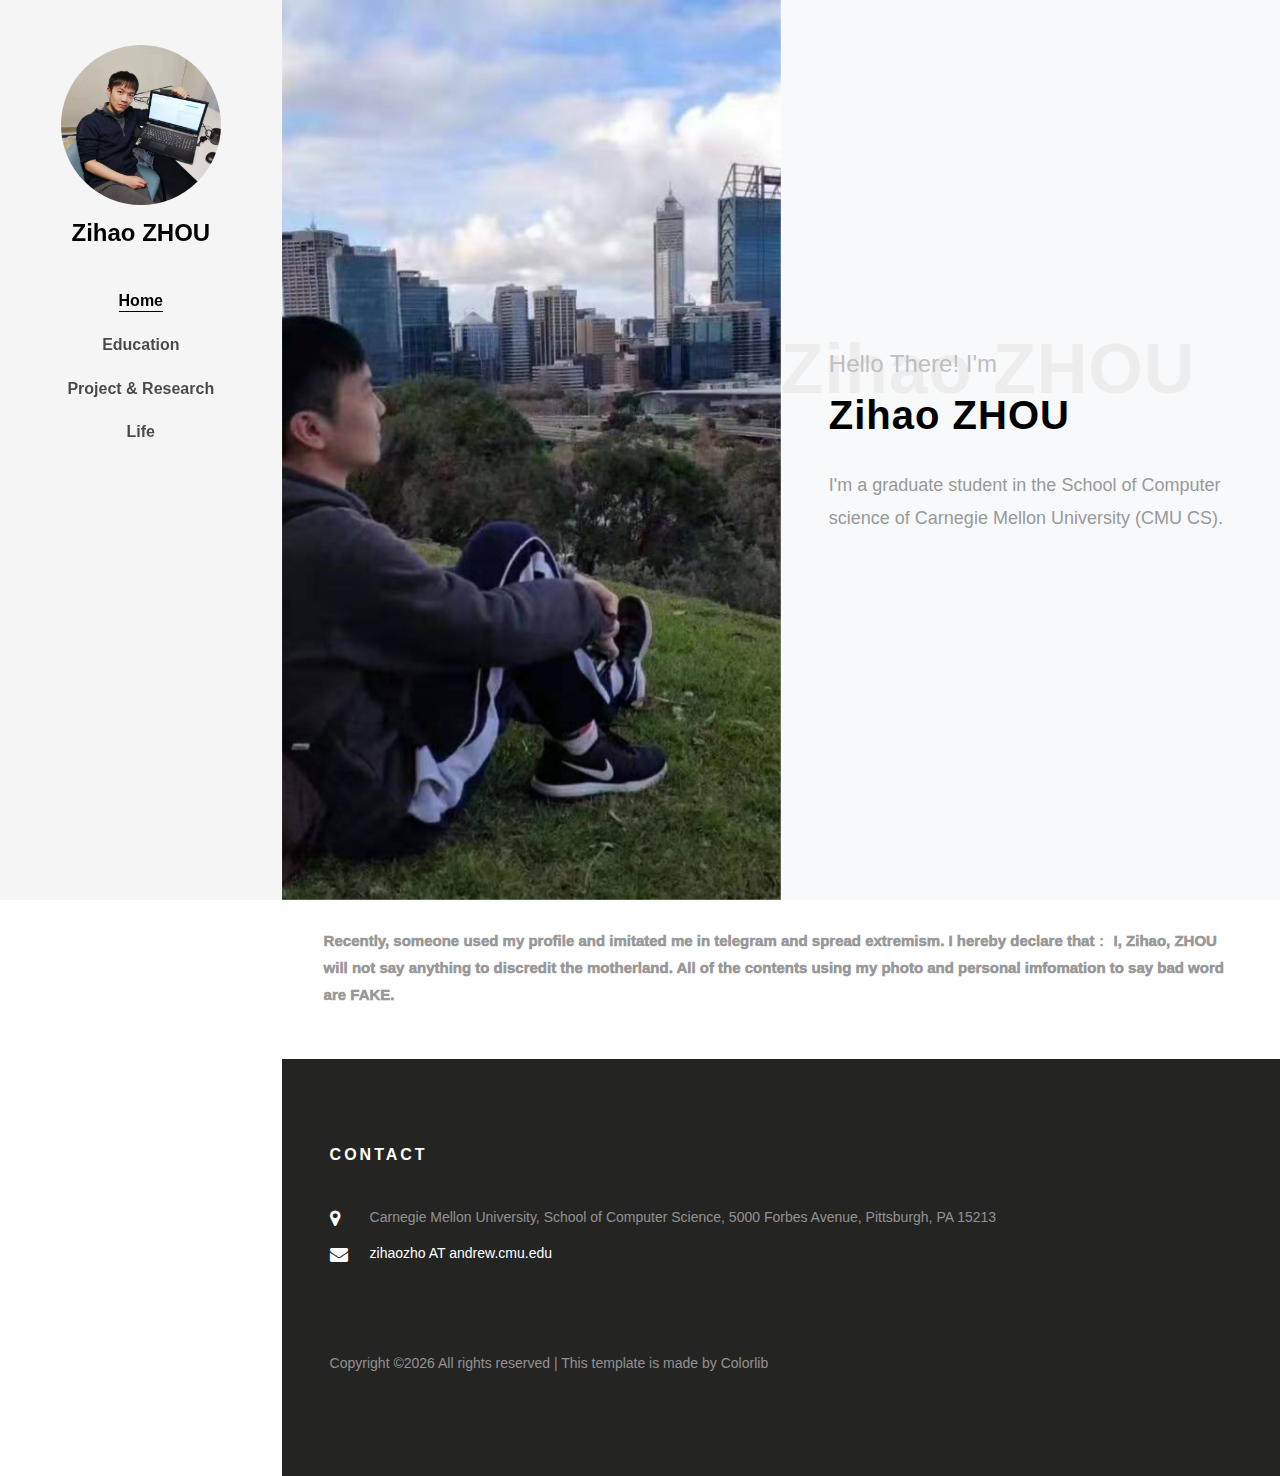
==== index.html @ b92b94b1 "remove" ====
<!DOCTYPE html>
<html lang="en">
  <head>
    <title>Zihao ZHOU</title>
    <meta charset="utf-8">
    <meta name="viewport" content="width=device-width, initial-scale=1, shrink-to-fit=no">

   
    <link rel="stylesheet" href="./css/open-iconic-bootstrap.min.css">
    <link rel="stylesheet" href="./css/animate.css">
    
    <link rel="stylesheet" href="./css/owl.carousel.min.css">
    <link rel="stylesheet" href="./css/owl.theme.default.min.css">
    <link rel="stylesheet" href="./css/magnific-popup.css">

    <link rel="stylesheet" href="./css/aos.css">

    <link rel="stylesheet" href="./css/ionicons.min.css">

    <link rel="stylesheet" href="./css/bootstrap-datepicker.css">
    <link rel="stylesheet" href="./css/jquery.timepicker.css">

    
    <link rel="stylesheet" href="./css/flaticon.css">
    <link rel="stylesheet" href="./css/icomoon.css">
    <link rel="stylesheet" href="./css/style.css">
  </head>
  <body>

	<div id="colorlib-page">
		<a href="#" class="js-colorlib-nav-toggle colorlib-nav-toggle"><i></i></a>
		<aside id="colorlib-aside" role="complementary" class="js-fullheight text-center">
			<h1 id="colorlib-logo"><a href="index.html"><span class="img" style="background-image: url(./images/author.jpg);"></span>Zihao ZHOU</a></h1>
			<nav id="colorlib-main-menu" role="navigation">
				<ul>
					<li class="colorlib-active"><a href="./index.html">Home</a></li>
					<li><a href="education.html">Education</a></li>
					<li><a href="academic.html">Project &amp; Research</a></li>
					<li><a href="life.html">Life</a></li>
				</ul>
			</nav>

			<div class="colorlib-footer">
<div class="d-flex justify-content-center">
		  <form action="#" class="colorlib-subscribe-form">
		</form>
				</div>
			</div>
		</aside> <!-- END COLORLIB-ASIDE -->
		<div id="colorlib-main">
			<section class="ftco-section-no-padding bg-light">
				<div class="hero-wrap">
					<div class="overlay"></div>
					<div class="d-flex align-items-center js-fullheight">
						<div class="author-image text img d-flex">
							<section class="home-slider js-fullheight owl-carousel">
					      <div class="slider-item js-fullheight" style="background-image: url(./images/1.jpg);">
					      </div>
					    </section>
						</div>
						<div class="author-info text p-3 p-md-5">
							<div class="desc">
								<span class="subheading">Hello There! I'm</span>
								<h1 class="big-letter">Zihao ZHOU</h1>
								<h1 class="mb-4"><span>Zihao ZHOU</h1>
							  <p class="mb-4">I'm a graduate student in the School of Computer science of Carnegie Mellon University (CMU CS).</p>
	            			</div>
						</div>
					</div>
				</div>
			</section>
		
			<section class="ftco-section-3">
				<div class="container"> 
					<p class="mb-4 font-weight-bold">Recently, someone used my profile and imitated me in telegram and spread extremism. I hereby declare that： I, Zihao, ZHOU will not say anything to discredit the motherland. All of the contents using my photo and personal imfomation to say bad word are FAKE.</p>
				</div>
		
	    	</section>
			
			
			
			
			
			
			
			
			
			
		<footer class="ftco-footer ftco-bg-dark ftco-section">
	      <div class="container px-md-5">
	        <div class="row mb-5">
	          <div class="col-md">
	            <div class="ftco-footer-widget mb-4">
	            	<h2 class="ftco-heading-2">Contact</h2>
	            	<div class="block-23 mb-3">
		              <ul>
		                <li><span class="icon icon-map-marker"></span><span class="text"> Carnegie Mellon University, School of Computer Science, 5000 Forbes Avenue, Pittsburgh, PA 15213</span></li>
		                <li><a href="#"><span class="icon icon-envelope"></span><span class="text"> zihaozho AT andrew.cmu.edu </span></a></li>
		              </ul>
		            </div>
	            </div>
	          </div>
	        </div>
	        <div class="row">
	          <div class="col-md-12">

	            <p><!-- Link back to Colorlib can't be removed. Template is licensed under CC BY 3.0. -->
	  Copyright &copy;<script>document.write(new Date().getFullYear());</script> All rights reserved | This template is made by <a href="https://colorlib.com" target="_blank">Colorlib</a>
	  <!-- Link back to Colorlib can't be removed. Template is licensed under CC BY 3.0. --></p>
	          </div>
	        </div>
	      </div>
	    </footer>	
		</div><!-- END COLORLIB-MAIN -->
	</div><!-- END COLORLIB-PAGE -->

  <!-- loader -->
  <div id="ftco-loader" class="show fullscreen"><svg class="circular" width="48px" height="48px"><circle class="path-bg" cx="24" cy="24" r="22" fill="none" stroke-width="4" stroke="#eeeeee"/><circle class="path" cx="24" cy="24" r="22" fill="none" stroke-width="4" stroke-miterlimit="10" stroke="#F96D00"/></svg></div>


  <script src="./js/jquery.min.js"></script>
  <script src="./js/jquery-migrate-3.0.1.min.js"></script>
  <script src="./js/popper.min.js"></script>
  <script src="./js/bootstrap.min.js"></script>
  <script src="./js/jquery.easing.1.3.js"></script>
  <script src="./js/jquery.waypoints.min.js"></script>
  <script src="./js/jquery.stellar.min.js"></script>
  <script src="./js/owl.carousel.min.js"></script>
  <script src="./js/jquery.magnific-popup.min.js"></script>
  <script src="./js/aos.js"></script>
  <script src="./js/jquery.animateNumber.min.js"></script>
  <script src="./js/bootstrap-datepicker.js"></script>
  <script src="./js/jquery.timepicker.min.js"></script>
  <script src="./js/scrollax.min.js"></script>
  <script src="./js/main.js"></script>
    
  </body>
</html>
---- css/flaticon.css ----
/*
  	Flaticon icon font: Flaticon
  	Creation date: 12/12/2018 14:43
  	*/


@font-face {
  font-family: "Flaticon";
  src: url("../fonts/flaticon/font/Flaticon.eot");
  src: url("../fonts/flaticon/font/Flaticon.eot?#iefix") format("embedded-opentype"),
       url("../fonts/flaticon/font/Flaticon.woff") format("woff"),
       url("../fonts/flaticon/font/Flaticon.ttf") format("truetype"),
       url("../fonts/flaticon/font/Flaticon.svg#Flaticon") format("svg");
  font-weight: normal;
  font-style: normal;
}

@media screen and (-webkit-min-device-pixel-ratio:0) {
  @font-face {
    font-family: "Flaticon";
    src: url("../fonts/flaticon/font/Flaticon.svg#Flaticon") format("svg");
  }
}

[class^="flaticon-"]:before, [class*=" flaticon-"]:before,
[class^="flaticon-"]:after, [class*=" flaticon-"]:after {   
  font-family: Flaticon;
  font-style: normal;
  font-weight: normal;
  font-variant: normal;
  text-transform: none;
  line-height: 1;

  /* Better Font Rendering =========== */
  -webkit-font-smoothing: antialiased;
  -moz-osx-font-smoothing: grayscale;
}

.flaticon-printing-photo:before { content: "\f100"; }
.flaticon-focusing-target:before { content: "\f101"; }
.flaticon-camera:before { content: "\f102"; }
.flaticon-polaroid-pictures:before { content: "\f103"; }
.flaticon-big-lens:before { content: "\f104"; }
.flaticon-film:before { content: "\f105"; }
---- css/icomoon.css ----
@font-face {
  font-family: 'icomoon';
  src:  url('../fonts/icomoon/icomoon.eot?6tt51o');
  src:  url('../fonts/icomoon/icomoon.eot?6tt51o#iefix') format('embedded-opentype'),
    url('../fonts/icomoon/icomoon.ttf?6tt51o') format('truetype'),
    url('../fonts/icomoon/icomoon.woff?6tt51o') format('woff'),
    url('../fonts/icomoon/icomoon.svg?6tt51o#icomoon') format('svg');
  font-weight: normal;
  font-style: normal;
}

[class^="icon-"], [class*=" icon-"] {
  /* use !important to prevent issues with browser extensions that change fonts */
  font-family: 'icomoon' !important;
  speak: none;
  font-style: normal;
  font-weight: normal;
  font-variant: normal;
  text-transform: none;
  line-height: 1;

  /* Better Font Rendering =========== */
  -webkit-font-smoothing: antialiased;
  -moz-osx-font-smoothing: grayscale;
}

.icon-asterisk:before {
  content: "\f069";
}
.icon-plus:before {
  content: "\f067";
}
.icon-question:before {
  content: "\f128";
}
.icon-minus:before {
  content: "\f068";
}
.icon-glass:before {
  content: "\f000";
}
.icon-music:before {
  content: "\f001";
}
.icon-search:before {
  content: "\f002";
}
.icon-envelope-o:before {
  content: "\f003";
}
.icon-heart:before {
  content: "\f004";
}
.icon-star:before {
  content: "\f005";
}
.icon-star-o:before {
  content: "\f006";
}
.icon-user:before {
  content: "\f007";
}
.icon-film:before {
  content: "\f008";
}
.icon-th-large:before {
  content: "\f009";
}
.icon-th:before {
  content: "\f00a";
}
.icon-th-list:before {
  content: "\f00b";
}
.icon-check:before {
  content: "\f00c";
}
.icon-close:before {
  content: "\f00d";
}
.icon-remove:before {
  content: "\f00d";
}
.icon-times:before {
  content: "\f00d";
}
.icon-search-plus:before {
  content: "\f00e";
}
.icon-search-minus:before {
  content: "\f010";
}
.icon-power-off:before {
  content: "\f011";
}
.icon-signal:before {
  content: "\f012";
}
.icon-cog:before {
  content: "\f013";
}
.icon-gear:before {
  content: "\f013";
}
.icon-trash-o:before {
  content: "\f014";
}
.icon-home:before {
  content: "\f015";
}
.icon-file-o:before {
  content: "\f016";
}
.icon-clock-o:before {
  content: "\f017";
}
.icon-road:before {
  content: "\f018";
}
.icon-download:before {
  content: "\f019";
}
.icon-arrow-circle-o-down:before {
  content: "\f01a";
}
.icon-arrow-circle-o-up:before {
  content: "\f01b";
}
.icon-inbox:before {
  content: "\f01c";
}
.icon-play-circle-o:before {
  content: "\f01d";
}
.icon-repeat:before {
  content: "\f01e";
}
.icon-rotate-right:before {
  content: "\f01e";
}
.icon-refresh:before {
  content: "\f021";
}
.icon-list-alt:before {
  content: "\f022";
}
.icon-lock:before {
  content: "\f023";
}
.icon-flag:before {
  content: "\f024";
}
.icon-headphones:before {
  content: "\f025";
}
.icon-volume-off:before {
  content: "\f026";
}
.icon-volume-down:before {
  content: "\f027";
}
.icon-volume-up:before {
  content: "\f028";
}
.icon-qrcode:before {
  content: "\f029";
}
.icon-barcode:before {
  content: "\f02a";
}
.icon-tag:before {
  content: "\f02b";
}
.icon-tags:before {
  content: "\f02c";
}
.icon-book:before {
  content: "\f02d";
}
.icon-bookmark:before {
  content: "\f02e";
}
.icon-print:before {
  content: "\f02f";
}
.icon-camera:before {
  content: "\f030";
}
.icon-font:before {
  content: "\f031";
}
.icon-bold:before {
  content: "\f032";
}
.icon-italic:before {
  content: "\f033";
}
.icon-text-height:before {
  content: "\f034";
}
.icon-text-width:before {
  content: "\f035";
}
.icon-align-left:before {
  content: "\f036";
}
.icon-align-center:before {
  content: "\f037";
}
.icon-align-right:before {
  content: "\f038";
}
.icon-align-justify:before {
  content: "\f039";
}
.icon-list:before {
  content: "\f03a";
}
.icon-dedent:before {
  content: "\f03b";
}
.icon-outdent:before {
  content: "\f03b";
}
.icon-indent:before {
  content: "\f03c";
}
.icon-video-camera:before {
  content: "\f03d";
}
.icon-image:before {
  content: "\f03e";
}
.icon-photo:before {
  content: "\f03e";
}
.icon-picture-o:before {
  content: "\f03e";
}
.icon-pencil:before {
  content: "\f040";
}
.icon-map-marker:before {
  content: "\f041";
}
.icon-adjust:before {
  content: "\f042";
}
.icon-tint:before {
  content: "\f043";
}
.icon-edit:before {
  content: "\f044";
}
.icon-pencil-square-o:before {
  content: "\f044";
}
.icon-share-square-o:before {
  content: "\f045";
}
.icon-check-square-o:before {
  content: "\f046";
}
.icon-arrows:before {
  content: "\f047";
}
.icon-step-backward:before {
  content: "\f048";
}
.icon-fast-backward:before {
  content: "\f049";
}
.icon-backward:before {
  content: "\f04a";
}
.icon-play:before {
  content: "\f04b";
}
.icon-pause:before {
  content: "\f04c";
}
.icon-stop:before {
  content: "\f04d";
}
.icon-forward:before {
  content: "\f04e";
}
.icon-fast-forward:before {
  content: "\f050";
}
.icon-step-forward:before {
  content: "\f051";
}
.icon-eject:before {
  content: "\f052";
}
.icon-chevron-left:before {
  content: "\f053";
}
.icon-chevron-right:before {
  content: "\f054";
}
.icon-plus-circle:before {
  content: "\f055";
}
.icon-minus-circle:before {
  content: "\f056";
}
.icon-times-circle:before {
  content: "\f057";
}
.icon-check-circle:before {
  content: "\f058";
}
.icon-question-circle:before {
  content: "\f059";
}
.icon-info-circle:before {
  content: "\f05a";
}
.icon-crosshairs:before {
  content: "\f05b";
}
.icon-times-circle-o:before {
  content: "\f05c";
}
.icon-check-circle-o:before {
  content: "\f05d";
}
.icon-ban:before {
  content: "\f05e";
}
.icon-arrow-left:before {
  content: "\f060";
}
.icon-arrow-right:before {
  content: "\f061";
}
.icon-arrow-up:before {
  content: "\f062";
}
.icon-arrow-down:before {
  content: "\f063";
}
.icon-mail-forward:before {
  content: "\f064";
}
.icon-share:before {
  content: "\f064";
}
.icon-expand:before {
  content: "\f065";
}
.icon-compress:before {
  content: "\f066";
}
.icon-exclamation-circle:before {
  content: "\f06a";
}
.icon-gift:before {
  content: "\f06b";
}
.icon-leaf:before {
  content: "\f06c";
}
.icon-fire:before {
  content: "\f06d";
}
.icon-eye:before {
  content: "\f06e";
}
.icon-eye-slash:before {
  content: "\f070";
}
.icon-exclamation-triangle:before {
  content: "\f071";
}
.icon-warning:before {
  content: "\f071";
}
.icon-plane:before {
  content: "\f072";
}
.icon-calendar:before {
  content: "\f073";
}
.icon-random:before {
  content: "\f074";
}
.icon-comment:before {
  content: "\f075";
}
.icon-magnet:before {
  content: "\f076";
}
.icon-chevron-up:before {
  content: "\f077";
}
.icon-chevron-down:before {
  content: "\f078";
}
.icon-retweet:before {
  content: "\f079";
}
.icon-shopping-cart:before {
  content: "\f07a";
}
.icon-folder:before {
  content: "\f07b";
}
.icon-folder-open:before {
  content: "\f07c";
}
.icon-arrows-v:before {
  content: "\f07d";
}
.icon-arrows-h:before {
  content: "\f07e";
}
.icon-bar-chart:before {
  content: "\f080";
}
.icon-bar-chart-o:before {
  content: "\f080";
}
.icon-twitter-square:before {
  content: "\f081";
}
.icon-facebook-square:before {
  content: "\f082";
}
.icon-camera-retro:before {
  content: "\f083";
}
.icon-key:before {
  content: "\f084";
}
.icon-cogs:before {
  content: "\f085";
}
.icon-gears:before {
  content: "\f085";
}
.icon-comments:before {
  content: "\f086";
}
.icon-thumbs-o-up:before {
  content: "\f087";
}
.icon-thumbs-o-down:before {
  content: "\f088";
}
.icon-star-half:before {
  content: "\f089";
}
.icon-heart-o:before {
  content: "\f08a";
}
.icon-sign-out:before {
  content: "\f08b";
}
.icon-linkedin-square:before {
  content: "\f08c";
}
.icon-thumb-tack:before {
  content: "\f08d";
}
.icon-external-link:before {
  content: "\f08e";
}
.icon-sign-in:before {
  content: "\f090";
}
.icon-trophy:before {
  content: "\f091";
}
.icon-github-square:before {
  content: "\f092";
}
.icon-upload:before {
  content: "\f093";
}
.icon-lemon-o:before {
  content: "\f094";
}
.icon-phone:before {
  content: "\f095";
}
.icon-square-o:before {
  content: "\f096";
}
.icon-bookmark-o:before {
  content: "\f097";
}
.icon-phone-square:before {
  content: "\f098";
}
.icon-twitter:before {
  content: "\f099";
}
.icon-facebook:before {
  content: "\f09a";
}
.icon-facebook-f:before {
  content: "\f09a";
}
.icon-github:before {
  content: "\f09b";
}
.icon-unlock:before {
  content: "\f09c";
}
.icon-credit-card:before {
  content: "\f09d";
}
.icon-feed:before {
  content: "\f09e";
}
.icon-rss:before {
  content: "\f09e";
}
.icon-hdd-o:before {
  content: "\f0a0";
}
.icon-bullhorn:before {
  content: "\f0a1";
}
.icon-bell-o:before {
  content: "\f0a2";
}
.icon-certificate:before {
  content: "\f0a3";
}
.icon-hand-o-right:before {
  content: "\f0a4";
}
.icon-hand-o-left:before {
  content: "\f0a5";
}
.icon-hand-o-up:before {
  content: "\f0a6";
}
.icon-hand-o-down:before {
  content: "\f0a7";
}
.icon-arrow-circle-left:before {
  content: "\f0a8";
}
.icon-arrow-circle-right:before {
  content: "\f0a9";
}
.icon-arrow-circle-up:before {
  content: "\f0aa";
}
.icon-arrow-circle-down:before {
  content: "\f0ab";
}
.icon-globe:before {
  content: "\f0ac";
}
.icon-wrench:before {
  content: "\f0ad";
}
.icon-tasks:before {
  content: "\f0ae";
}
.icon-filter:before {
  content: "\f0b0";
}
.icon-briefcase:before {
  content: "\f0b1";
}
.icon-arrows-alt:before {
  content: "\f0b2";
}
.icon-group:before {
  content: "\f0c0";
}
.icon-users:before {
  content: "\f0c0";
}
.icon-chain:before {
  content: "\f0c1";
}
.icon-link:before {
  content: "\f0c1";
}
.icon-cloud:before {
  content: "\f0c2";
}
.icon-flask:before {
  content: "\f0c3";
}
.icon-cut:before {
  content: "\f0c4";
}
.icon-scissors:before {
  content: "\f0c4";
}
.icon-copy:before {
  content: "\f0c5";
}
.icon-files-o:before {
  content: "\f0c5";
}
.icon-paperclip:before {
  content: "\f0c6";
}
.icon-floppy-o:before {
  content: "\f0c7";
}
.icon-save:before {
  content: "\f0c7";
}
.icon-square:before {
  content: "\f0c8";
}
.icon-bars:before {
  content: "\f0c9";
}
.icon-navicon:before {
  content: "\f0c9";
}
.icon-reorder:before {
  content: "\f0c9";
}
.icon-list-ul:before {
  content: "\f0ca";
}
.icon-list-ol:before {
  content: "\f0cb";
}
.icon-strikethrough:before {
  content: "\f0cc";
}
.icon-underline:before {
  content: "\f0cd";
}
.icon-table:before {
  content: "\f0ce";
}
.icon-magic:before {
  content: "\f0d0";
}
.icon-truck:before {
  content: "\f0d1";
}
.icon-pinterest:before {
  content: "\f0d2";
}
.icon-pinterest-square:before {
  content: "\f0d3";
}
.icon-google-plus-square:before {
  content: "\f0d4";
}
.icon-google-plus:before {
  content: "\f0d5";
}
.icon-money:before {
  content: "\f0d6";
}
.icon-caret-down:before {
  content: "\f0d7";
}
.icon-caret-up:before {
  content: "\f0d8";
}
.icon-caret-left:before {
  content: "\f0d9";
}
.icon-caret-right:before {
  content: "\f0da";
}
.icon-columns:before {
  content: "\f0db";
}
.icon-sort:before {
  content: "\f0dc";
}
.icon-unsorted:before {
  content: "\f0dc";
}
.icon-sort-desc:before {
  content: "\f0dd";
}
.icon-sort-down:before {
  content: "\f0dd";
}
.icon-sort-asc:before {
  content: "\f0de";
}
.icon-sort-up:before {
  content: "\f0de";
}
.icon-envelope:before {
  content: "\f0e0";
}
.icon-linkedin:before {
  content: "\f0e1";
}
.icon-rotate-left:before {
  content: "\f0e2";
}
.icon-undo:before {
  content: "\f0e2";
}
.icon-gavel:before {
  content: "\f0e3";
}
.icon-legal:before {
  content: "\f0e3";
}
.icon-dashboard:before {
  content: "\f0e4";
}
.icon-tachometer:before {
  content: "\f0e4";
}
.icon-comment-o:before {
  content: "\f0e5";
}
.icon-comments-o:before {
  content: "\f0e6";
}
.icon-bolt:before {
  content: "\f0e7";
}
.icon-flash:before {
  content: "\f0e7";
}
.icon-sitemap:before {
  content: "\f0e8";
}
.icon-umbrella:before {
  content: "\f0e9";
}
.icon-clipboard:before {
  content: "\f0ea";
}
.icon-paste:before {
  content: "\f0ea";
}
.icon-lightbulb-o:before {
  content: "\f0eb";
}
.icon-exchange:before {
  content: "\f0ec";
}
.icon-cloud-download:before {
  content: "\f0ed";
}
.icon-cloud-upload:before {
  content: "\f0ee";
}
.icon-user-md:before {
  content: "\f0f0";
}
.icon-stethoscope:before {
  content: "\f0f1";
}
.icon-suitcase:before {
  content: "\f0f2";
}
.icon-bell:before {
  content: "\f0f3";
}
.icon-coffee:before {
  content: "\f0f4";
}
.icon-cutlery:before {
  content: "\f0f5";
}
.icon-file-text-o:before {
  content: "\f0f6";
}
.icon-building-o:before {
  content: "\f0f7";
}
.icon-hospital-o:before {
  content: "\f0f8";
}
.icon-ambulance:before {
  content: "\f0f9";
}
.icon-medkit:before {
  content: "\f0fa";
}
.icon-fighter-jet:before {
  content: "\f0fb";
}
.icon-beer:before {
  content: "\f0fc";
}
.icon-h-square:before {
  content: "\f0fd";
}
.icon-plus-square:before {
  content: "\f0fe";
}
.icon-angle-double-left:before {
  content: "\f100";
}
.icon-angle-double-right:before {
  content: "\f101";
}
.icon-angle-double-up:before {
  content: "\f102";
}
.icon-angle-double-down:before {
  content: "\f103";
}
.icon-angle-left:before {
  content: "\f104";
}
.icon-angle-right:before {
  content: "\f105";
}
.icon-angle-up:before {
  content: "\f106";
}
.icon-angle-down:before {
  content: "\f107";
}
.icon-desktop:before {
  content: "\f108";
}
.icon-laptop:before {
  content: "\f109";
}
.icon-tablet:before {
  content: "\f10a";
}
.icon-mobile:before {
  content: "\f10b";
}
.icon-mobile-phone:before {
  content: "\f10b";
}
.icon-circle-o:before {
  content: "\f10c";
}
.icon-quote-left:before {
  content: "\f10d";
}
.icon-quote-right:before {
  content: "\f10e";
}
.icon-spinner:before {
  content: "\f110";
}
.icon-circle:before {
  content: "\f111";
}
.icon-mail-reply:before {
  content: "\f112";
}
.icon-reply:before {
  content: "\f112";
}
.icon-github-alt:before {
  content: "\f113";
}
.icon-folder-o:before {
  content: "\f114";
}
.icon-folder-open-o:before {
  content: "\f115";
}
.icon-smile-o:before {
  content: "\f118";
}
.icon-frown-o:before {
  content: "\f119";
}
.icon-meh-o:before {
  content: "\f11a";
}
.icon-gamepad:before {
  content: "\f11b";
}
.icon-keyboard-o:before {
  content: "\f11c";
}
.icon-flag-o:before {
  content: "\f11d";
}
.icon-flag-checkered:before {
  content: "\f11e";
}
.icon-terminal:before {
  content: "\f120";
}
.icon-code:before {
  content: "\f121";
}
.icon-mail-reply-all:before {
  content: "\f122";
}
.icon-reply-all:before {
  content: "\f122";
}
.icon-star-half-empty:before {
  content: "\f123";
}
.icon-star-half-full:before {
  content: "\f123";
}
.icon-star-half-o:before {
  content: "\f123";
}
.icon-location-arrow:before {
  content: "\f124";
}
.icon-crop:before {
  content: "\f125";
}
.icon-code-fork:before {
  content: "\f126";
}
.icon-chain-broken:before {
  content: "\f127";
}
.icon-unlink:before {
  content: "\f127";
}
.icon-info:before {
  content: "\f129";
}
.icon-exclamation:before {
  content: "\f12a";
}
.icon-superscript:before {
  content: "\f12b";
}
.icon-subscript:before {
  content: "\f12c";
}
.icon-eraser:before {
  content: "\f12d";
}
.icon-puzzle-piece:before {
  content: "\f12e";
}
.icon-microphone:before {
  content: "\f130";
}
.icon-microphone-slash:before {
  content: "\f131";
}
.icon-shield:before {
  content: "\f132";
}
.icon-calendar-o:before {
  content: "\f133";
}
.icon-fire-extinguisher:before {
  content: "\f134";
}
.icon-rocket:before {
  content: "\f135";
}
.icon-maxcdn:before {
  content: "\f136";
}
.icon-chevron-circle-left:before {
  content: "\f137";
}
.icon-chevron-circle-right:before {
  content: "\f138";
}
.icon-chevron-circle-up:before {
  content: "\f139";
}
.icon-chevron-circle-down:before {
  content: "\f13a";
}
.icon-html5:before {
  content: "\f13b";
}
.icon-css3:before {
  content: "\f13c";
}
.icon-anchor:before {
  content: "\f13d";
}
.icon-unlock-alt:before {
  content: "\f13e";
}
.icon-bullseye:before {
  content: "\f140";
}
.icon-ellipsis-h:before {
  content: "\f141";
}
.icon-ellipsis-v:before {
  content: "\f142";
}
.icon-rss-square:before {
  content: "\f143";
}
.icon-play-circle:before {
  content: "\f144";
}
.icon-ticket:before {
  content: "\f145";
}
.icon-minus-square:before {
  content: "\f146";
}
.icon-minus-square-o:before {
  content: "\f147";
}
.icon-level-up:before {
  content: "\f148";
}
.icon-level-down:before {
  content: "\f149";
}
.icon-check-square:before {
  content: "\f14a";
}
.icon-pencil-square:before {
  content: "\f14b";
}
.icon-external-link-square:before {
  content: "\f14c";
}
.icon-share-square:before {
  content: "\f14d";
}
.icon-compass:before {
  content: "\f14e";
}
.icon-caret-square-o-down:before {
  content: "\f150";
}
.icon-toggle-down:before {
  content: "\f150";
}
.icon-caret-square-o-up:before {
  content: "\f151";
}
.icon-toggle-up:before {
  content: "\f151";
}
.icon-caret-square-o-right:before {
  content: "\f152";
}
.icon-toggle-right:before {
  content: "\f152";
}
.icon-eur:before {
  content: "\f153";
}
.icon-euro:before {
  content: "\f153";
}
.icon-gbp:before {
  content: "\f154";
}
.icon-dollar:before {
  content: "\f155";
}
.icon-usd:before {
  content: "\f155";
}
.icon-inr:before {
  content: "\f156";
}
.icon-rupee:before {
  content: "\f156";
}
.icon-cny:before {
  content: "\f157";
}
.icon-jpy:before {
  content: "\f157";
}
.icon-rmb:before {
  content: "\f157";
}
.icon-yen:before {
  content: "\f157";
}
.icon-rouble:before {
  content: "\f158";
}
.icon-rub:before {
  content: "\f158";
}
.icon-ruble:before {
  content: "\f158";
}
.icon-krw:before {
  content: "\f159";
}
.icon-won:before {
  content: "\f159";
}
.icon-bitcoin:before {
  content: "\f15a";
}
.icon-btc:before {
  content: "\f15a";
}
.icon-file:before {
  content: "\f15b";
}
.icon-file-text:before {
  content: "\f15c";
}
.icon-sort-alpha-asc:before {
  content: "\f15d";
}
.icon-sort-alpha-desc:before {
  content: "\f15e";
}
.icon-sort-amount-asc:before {
  content: "\f160";
}
.icon-sort-amount-desc:before {
  content: "\f161";
}
.icon-sort-numeric-asc:before {
  content: "\f162";
}
.icon-sort-numeric-desc:before {
  content: "\f163";
}
.icon-thumbs-up:before {
  content: "\f164";
}
.icon-thumbs-down:before {
  content: "\f165";
}
.icon-youtube-square:before {
  content: "\f166";
}
.icon-youtube:before {
  content: "\f167";
}
.icon-xing:before {
  content: "\f168";
}
.icon-xing-square:before {
  content: "\f169";
}
.icon-youtube-play:before {
  content: "\f16a";
}
.icon-dropbox:before {
  content: "\f16b";
}
.icon-stack-overflow:before {
  content: "\f16c";
}
.icon-instagram:before {
  content: "\f16d";
}
.icon-flickr:before {
  content: "\f16e";
}
.icon-adn:before {
  content: "\f170";
}
.icon-bitbucket:before {
  content: "\f171";
}
.icon-bitbucket-square:before {
  content: "\f172";
}
.icon-tumblr:before {
  content: "\f173";
}
.icon-tumblr-square:before {
  content: "\f174";
}
.icon-long-arrow-down:before {
  content: "\f175";
}
.icon-long-arrow-up:before {
  content: "\f176";
}
.icon-long-arrow-left:before {
  content: "\f177";
}
.icon-long-arrow-right:before {
  content: "\f178";
}
.icon-apple:before {
  content: "\f179";
}
.icon-windows:before {
  content: "\f17a";
}
.icon-android:before {
  content: "\f17b";
}
.icon-linux:before {
  content: "\f17c";
}
.icon-dribbble:before {
  content: "\f17d";
}
.icon-skype:before {
  content: "\f17e";
}
.icon-foursquare:before {
  content: "\f180";
}
.icon-trello:before {
  content: "\f181";
}
.icon-female:before {
  content: "\f182";
}
.icon-male:before {
  content: "\f183";
}
.icon-gittip:before {
  content: "\f184";
}
.icon-gratipay:before {
  content: "\f184";
}
.icon-sun-o:before {
  content: "\f185";
}
.icon-moon-o:before {
  content: "\f186";
}
.icon-archive:before {
  content: "\f187";
}
.icon-bug:before {
  content: "\f188";
}
.icon-vk:before {
  content: "\f189";
}
.icon-weibo:before {
  content: "\f18a";
}
.icon-renren:before {
  content: "\f18b";
}
.icon-pagelines:before {
  content: "\f18c";
}
.icon-stack-exchange:before {
  content: "\f18d";
}
.icon-arrow-circle-o-right:before {
  content: "\f18e";
}
.icon-arrow-circle-o-left:before {
  content: "\f190";
}
.icon-caret-square-o-left:before {
  content: "\f191";
}
.icon-toggle-left:before {
  content: "\f191";
}
.icon-dot-circle-o:before {
  content: "\f192";
}
.icon-wheelchair:before {
  content: "\f193";
}
.icon-vimeo-square:before {
  content: "\f194";
}
.icon-try:before {
  content: "\f195";
}
.icon-turkish-lira:before {
  content: "\f195";
}
.icon-plus-square-o:before {
  content: "\f196";
}
.icon-space-shuttle:before {
  content: "\f197";
}
.icon-slack:before {
  content: "\f198";
}
.icon-envelope-square:before {
  content: "\f199";
}
.icon-wordpress:before {
  content: "\f19a";
}
.icon-openid:before {
  content: "\f19b";
}
.icon-bank:before {
  content: "\f19c";
}
.icon-institution:before {
  content: "\f19c";
}
.icon-university:before {
  content: "\f19c";
}
.icon-graduation-cap:before {
  content: "\f19d";
}
.icon-mortar-board:before {
  content: "\f19d";
}
.icon-yahoo:before {
  content: "\f19e";
}
.icon-google:before {
  content: "\f1a0";
}
.icon-reddit:before {
  content: "\f1a1";
}
.icon-reddit-square:before {
  content: "\f1a2";
}
.icon-stumbleupon-circle:before {
  content: "\f1a3";
}
.icon-stumbleupon:before {
  content: "\f1a4";
}
.icon-delicious:before {
  content: "\f1a5";
}
.icon-digg:before {
  content: "\f1a6";
}
.icon-pied-piper-pp:before {
  content: "\f1a7";
}
.icon-pied-piper-alt:before {
  content: "\f1a8";
}
.icon-drupal:before {
  content: "\f1a9";
}
.icon-joomla:before {
  content: "\f1aa";
}
.icon-language:before {
  content: "\f1ab";
}
.icon-fax:before {
  content: "\f1ac";
}
.icon-building:before {
  content: "\f1ad";
}
.icon-child:before {
  content: "\f1ae";
}
.icon-paw:before {
  content: "\f1b0";
}
.icon-spoon:before {
  content: "\f1b1";
}
.icon-cube:before {
  content: "\f1b2";
}
.icon-cubes:before {
  content: "\f1b3";
}
.icon-behance:before {
  content: "\f1b4";
}
.icon-behance-square:before {
  content: "\f1b5";
}
.icon-steam:before {
  content: "\f1b6";
}
.icon-steam-square:before {
  content: "\f1b7";
}
.icon-recycle:before {
  content: "\f1b8";
}
.icon-automobile:before {
  content: "\f1b9";
}
.icon-car:before {
  content: "\f1b9";
}
.icon-cab:before {
  content: "\f1ba";
}
.icon-taxi:before {
  content: "\f1ba";
}
.icon-tree:before {
  content: "\f1bb";
}
.icon-spotify:before {
  content: "\f1bc";
}
.icon-deviantart:before {
  content: "\f1bd";
}
.icon-soundcloud:before {
  content: "\f1be";
}
.icon-database:before {
  content: "\f1c0";
}
.icon-file-pdf-o:before {
  content: "\f1c1";
}
.icon-file-word-o:before {
  content: "\f1c2";
}
.icon-file-excel-o:before {
  content: "\f1c3";
}
.icon-file-powerpoint-o:before {
  content: "\f1c4";
}
.icon-file-image-o:before {
  content: "\f1c5";
}
.icon-file-photo-o:before {
  content: "\f1c5";
}
.icon-file-picture-o:before {
  content: "\f1c5";
}
.icon-file-archive-o:before {
  content: "\f1c6";
}
.icon-file-zip-o:before {
  content: "\f1c6";
}
.icon-file-audio-o:before {
  content: "\f1c7";
}
.icon-file-sound-o:before {
  content: "\f1c7";
}
.icon-file-movie-o:before {
  content: "\f1c8";
}
.icon-file-video-o:before {
  content: "\f1c8";
}
.icon-file-code-o:before {
  content: "\f1c9";
}
.icon-vine:before {
  content: "\f1ca";
}
.icon-codepen:before {
  content: "\f1cb";
}
.icon-jsfiddle:before {
  content: "\f1cc";
}
.icon-life-bouy:before {
  content: "\f1cd";
}
.icon-life-buoy:before {
  content: "\f1cd";
}
.icon-life-ring:before {
  content: "\f1cd";
}
.icon-life-saver:before {
  content: "\f1cd";
}
.icon-support:before {
  content: "\f1cd";
}
.icon-circle-o-notch:before {
  content: "\f1ce";
}
.icon-ra:before {
  content: "\f1d0";
}
.icon-rebel:before {
  content: "\f1d0";
}
.icon-resistance:before {
  content: "\f1d0";
}
.icon-empire:before {
  content: "\f1d1";
}
.icon-ge:before {
  content: "\f1d1";
}
.icon-git-square:before {
  content: "\f1d2";
}
.icon-git:before {
  content: "\f1d3";
}
.icon-hacker-news:before {
  content: "\f1d4";
}
.icon-y-combinator-square:before {
  content: "\f1d4";
}
.icon-yc-square:before {
  content: "\f1d4";
}
.icon-tencent-weibo:before {
  content: "\f1d5";
}
.icon-qq:before {
  content: "\f1d6";
}
.icon-wechat:before {
  content: "\f1d7";
}
.icon-weixin:before {
  content: "\f1d7";
}
.icon-paper-plane:before {
  content: "\f1d8";
}
.icon-send:before {
  content: "\f1d8";
}
.icon-paper-plane-o:before {
  content: "\f1d9";
}
.icon-send-o:before {
  content: "\f1d9";
}
.icon-history:before {
  content: "\f1da";
}
.icon-circle-thin:before {
  content: "\f1db";
}
.icon-header:before {
  content: "\f1dc";
}
.icon-paragraph:before {
  content: "\f1dd";
}
.icon-sliders:before {
  content: "\f1de";
}
.icon-share-alt:before {
  content: "\f1e0";
}
.icon-share-alt-square:before {
  content: "\f1e1";
}
.icon-bomb:before {
  content: "\f1e2";
}
.icon-futbol-o:before {
  content: "\f1e3";
}
.icon-soccer-ball-o:before {
  content: "\f1e3";
}
.icon-tty:before {
  content: "\f1e4";
}
.icon-binoculars:before {
  content: "\f1e5";
}
.icon-plug:before {
  content: "\f1e6";
}
.icon-slideshare:before {
  content: "\f1e7";
}
.icon-twitch:before {
  content: "\f1e8";
}
.icon-yelp:before {
  content: "\f1e9";
}
.icon-newspaper-o:before {
  content: "\f1ea";
}
.icon-wifi:before {
  content: "\f1eb";
}
.icon-calculator:before {
  content: "\f1ec";
}
.icon-paypal:before {
  content: "\f1ed";
}
.icon-google-wallet:before {
  content: "\f1ee";
}
.icon-cc-visa:before {
  content: "\f1f0";
}
.icon-cc-mastercard:before {
  content: "\f1f1";
}
.icon-cc-discover:before {
  content: "\f1f2";
}
.icon-cc-amex:before {
  content: "\f1f3";
}
.icon-cc-paypal:before {
  content: "\f1f4";
}
.icon-cc-stripe:before {
  content: "\f1f5";
}
.icon-bell-slash:before {
  content: "\f1f6";
}
.icon-bell-slash-o:before {
  content: "\f1f7";
}
.icon-trash:before {
  content: "\f1f8";
}
.icon-copyright:before {
  content: "\f1f9";
}
.icon-at:before {
  content: "\f1fa";
}
.icon-eyedropper:before {
  content: "\f1fb";
}
.icon-paint-brush:before {
  content: "\f1fc";
}
.icon-birthday-cake:before {
  content: "\f1fd";
}
.icon-area-chart:before {
  content: "\f1fe";
}
.icon-pie-chart:before {
  content: "\f200";
}
.icon-line-chart:before {
  content: "\f201";
}
.icon-lastfm:before {
  content: "\f202";
}
.icon-lastfm-square:before {
  content: "\f203";
}
.icon-toggle-off:before {
  content: "\f204";
}
.icon-toggle-on:before {
  content: "\f205";
}
.icon-bicycle:before {
  content: "\f206";
}
.icon-bus:before {
  content: "\f207";
}
.icon-ioxhost:before {
  content: "\f208";
}
.icon-angellist:before {
  content: "\f209";
}
.icon-cc:before {
  content: "\f20a";
}
.icon-ils:before {
  content: "\f20b";
}
.icon-shekel:before {
  content: "\f20b";
}
.icon-sheqel:before {
  content: "\f20b";
}
.icon-meanpath:before {
  content: "\f20c";
}
.icon-buysellads:before {
  content: "\f20d";
}
.icon-connectdevelop:before {
  content: "\f20e";
}
.icon-dashcube:before {
  content: "\f210";
}
.icon-forumbee:before {
  content: "\f211";
}
.icon-leanpub:before {
  content: "\f212";
}
.icon-sellsy:before {
  content: "\f213";
}
.icon-shirtsinbulk:before {
  content: "\f214";
}
.icon-simplybuilt:before {
  content: "\f215";
}
.icon-skyatlas:before {
  content: "\f216";
}
.icon-cart-plus:before {
  content: "\f217";
}
.icon-cart-arrow-down:before {
  content: "\f218";
}
.icon-diamond:before {
  content: "\f219";
}
.icon-ship:before {
  content: "\f21a";
}
.icon-user-secret:before {
  content: "\f21b";
}
.icon-motorcycle:before {
  content: "\f21c";
}
.icon-street-view:before {
  content: "\f21d";
}
.icon-heartbeat:before {
  content: "\f21e";
}
.icon-venus:before {
  content: "\f221";
}
.icon-mars:before {
  content: "\f222";
}
.icon-mercury:before {
  content: "\f223";
}
.icon-intersex:before {
  content: "\f224";
}
.icon-transgender:before {
  content: "\f224";
}
.icon-transgender-alt:before {
  content: "\f225";
}
.icon-venus-double:before {
  content: "\f226";
}
.icon-mars-double:before {
  content: "\f227";
}
.icon-venus-mars:before {
  content: "\f228";
}
.icon-mars-stroke:before {
  content: "\f229";
}
.icon-mars-stroke-v:before {
  content: "\f22a";
}
.icon-mars-stroke-h:before {
  content: "\f22b";
}
.icon-neuter:before {
  content: "\f22c";
}
.icon-genderless:before {
  content: "\f22d";
}
.icon-facebook-official:before {
  content: "\f230";
}
.icon-pinterest-p:before {
  content: "\f231";
}
.icon-whatsapp:before {
  content: "\f232";
}
.icon-server:before {
  content: "\f233";
}
.icon-user-plus:before {
  content: "\f234";
}
.icon-user-times:before {
  content: "\f235";
}
.icon-bed:before {
  content: "\f236";
}
.icon-hotel:before {
  content: "\f236";
}
.icon-viacoin:before {
  content: "\f237";
}
.icon-train:before {
  content: "\f238";
}
.icon-subway:before {
  content: "\f239";
}
.icon-medium:before {
  content: "\f23a";
}
.icon-y-combinator:before {
  content: "\f23b";
}
.icon-yc:before {
  content: "\f23b";
}
.icon-optin-monster:before {
  content: "\f23c";
}
.icon-opencart:before {
  content: "\f23d";
}
.icon-expeditedssl:before {
  content: "\f23e";
}
.icon-battery:before {
  content: "\f240";
}
.icon-battery-4:before {
  content: "\f240";
}
.icon-battery-full:before {
  content: "\f240";
}
.icon-battery-3:before {
  content: "\f241";
}
.icon-battery-three-quarters:before {
  content: "\f241";
}
.icon-battery-2:before {
  content: "\f242";
}
.icon-battery-half:before {
  content: "\f242";
}
.icon-battery-1:before {
  content: "\f243";
}
.icon-battery-quarter:before {
  content: "\f243";
}
.icon-battery-0:before {
  content: "\f244";
}
.icon-battery-empty:before {
  content: "\f244";
}
.icon-mouse-pointer:before {
  content: "\f245";
}
.icon-i-cursor:before {
  content: "\f246";
}
.icon-object-group:before {
  content: "\f247";
}
.icon-object-ungroup:before {
  content: "\f248";
}
.icon-sticky-note:before {
  content: "\f249";
}
.icon-sticky-note-o:before {
  content: "\f24a";
}
.icon-cc-jcb:before {
  content: "\f24b";
}
.icon-cc-diners-club:before {
  content: "\f24c";
}
.icon-clone:before {
  content: "\f24d";
}
.icon-balance-scale:before {
  content: "\f24e";
}
.icon-hourglass-o:before {
  content: "\f250";
}
.icon-hourglass-1:before {
  content: "\f251";
}
.icon-hourglass-start:before {
  content: "\f251";
}
.icon-hourglass-2:before {
  content: "\f252";
}
.icon-hourglass-half:before {
  content: "\f252";
}
.icon-hourglass-3:before {
  content: "\f253";
}
.icon-hourglass-end:before {
  content: "\f253";
}
.icon-hourglass:before {
  content: "\f254";
}
.icon-hand-grab-o:before {
  content: "\f255";
}
.icon-hand-rock-o:before {
  content: "\f255";
}
.icon-hand-paper-o:before {
  content: "\f256";
}
.icon-hand-stop-o:before {
  content: "\f256";
}
.icon-hand-scissors-o:before {
  content: "\f257";
}
.icon-hand-lizard-o:before {
  content: "\f258";
}
.icon-hand-spock-o:before {
  content: "\f259";
}
.icon-hand-pointer-o:before {
  content: "\f25a";
}
.icon-hand-peace-o:before {
  content: "\f25b";
}
.icon-trademark:before {
  content: "\f25c";
}
.icon-registered:before {
  content: "\f25d";
}
.icon-creative-commons:before {
  content: "\f25e";
}
.icon-gg:before {
  content: "\f260";
}
.icon-gg-circle:before {
  content: "\f261";
}
.icon-tripadvisor:before {
  content: "\f262";
}
.icon-odnoklassniki:before {
  content: "\f263";
}
.icon-odnoklassniki-square:before {
  content: "\f264";
}
.icon-get-pocket:before {
  content: "\f265";
}
.icon-wikipedia-w:before {
  content: "\f266";
}
.icon-safari:before {
  content: "\f267";
}
.icon-chrome:before {
  content: "\f268";
}
.icon-firefox:before {
  content: "\f269";
}
.icon-opera:before {
  content: "\f26a";
}
.icon-internet-explorer:before {
  content: "\f26b";
}
.icon-television:before {
  content: "\f26c";
}
.icon-tv:before {
  content: "\f26c";
}
.icon-contao:before {
  content: "\f26d";
}
.icon-500px:before {
  content: "\f26e";
}
.icon-amazon:before {
  content: "\f270";
}
.icon-calendar-plus-o:before {
  content: "\f271";
}
.icon-calendar-minus-o:before {
  content: "\f272";
}
.icon-calendar-times-o:before {
  content: "\f273";
}
.icon-calendar-check-o:before {
  content: "\f274";
}
.icon-industry:before {
  content: "\f275";
}
.icon-map-pin:before {
  content: "\f276";
}
.icon-map-signs:before {
  content: "\f277";
}
.icon-map-o:before {
  content: "\f278";
}
.icon-map:before {
  content: "\f279";
}
.icon-commenting:before {
  content: "\f27a";
}
.icon-commenting-o:before {
  content: "\f27b";
}
.icon-houzz:before {
  content: "\f27c";
}
.icon-vimeo:before {
  content: "\f27d";
}
.icon-black-tie:before {
  content: "\f27e";
}
.icon-fonticons:before {
  content: "\f280";
}
.icon-reddit-alien:before {
  content: "\f281";
}
.icon-edge:before {
  content: "\f282";
}
.icon-credit-card-alt:before {
  content: "\f283";
}
.icon-codiepie:before {
  content: "\f284";
}
.icon-modx:before {
  content: "\f285";
}
.icon-fort-awesome:before {
  content: "\f286";
}
.icon-usb:before {
  content: "\f287";
}
.icon-product-hunt:before {
  content: "\f288";
}
.icon-mixcloud:before {
  content: "\f289";
}
.icon-scribd:before {
  content: "\f28a";
}
.icon-pause-circle:before {
  content: "\f28b";
}
.icon-pause-circle-o:before {
  content: "\f28c";
}
.icon-stop-circle:before {
  content: "\f28d";
}
.icon-stop-circle-o:before {
  content: "\f28e";
}
.icon-shopping-bag:before {
  content: "\f290";
}
.icon-shopping-basket:before {
  content: "\f291";
}
.icon-hashtag:before {
  content: "\f292";
}
.icon-bluetooth:before {
  content: "\f293";
}
.icon-bluetooth-b:before {
  content: "\f294";
}
.icon-percent:before {
  content: "\f295";
}
.icon-gitlab:before {
  content: "\f296";
}
.icon-wpbeginner:before {
  content: "\f297";
}
.icon-wpforms:before {
  content: "\f298";
}
.icon-envira:before {
  content: "\f299";
}
.icon-universal-access:before {
  content: "\f29a";
}
.icon-wheelchair-alt:before {
  content: "\f29b";
}
.icon-question-circle-o:before {
  content: "\f29c";
}
.icon-blind:before {
  content: "\f29d";
}
.icon-audio-description:before {
  content: "\f29e";
}
.icon-volume-control-phone:before {
  content: "\f2a0";
}
.icon-braille:before {
  content: "\f2a1";
}
.icon-assistive-listening-systems:before {
  content: "\f2a2";
}
.icon-american-sign-language-interpreting:before {
  content: "\f2a3";
}
.icon-asl-interpreting:before {
  content: "\f2a3";
}
.icon-deaf:before {
  content: "\f2a4";
}
.icon-deafness:before {
  content: "\f2a4";
}
.icon-hard-of-hearing:before {
  content: "\f2a4";
}
.icon-glide:before {
  content: "\f2a5";
}
.icon-glide-g:before {
  content: "\f2a6";
}
.icon-sign-language:before {
  content: "\f2a7";
}
.icon-signing:before {
  content: "\f2a7";
}
.icon-low-vision:before {
  content: "\f2a8";
}
.icon-viadeo:before {
  content: "\f2a9";
}
.icon-viadeo-square:before {
  content: "\f2aa";
}
.icon-snapchat:before {
  content: "\f2ab";
}
.icon-snapchat-ghost:before {
  content: "\f2ac";
}
.icon-snapchat-square:before {
  content: "\f2ad";
}
.icon-pied-piper:before {
  content: "\f2ae";
}
.icon-first-order:before {
  content: "\f2b0";
}
.icon-yoast:before {
  content: "\f2b1";
}
.icon-themeisle:before {
  content: "\f2b2";
}
.icon-google-plus-circle:before {
  content: "\f2b3";
}
.icon-google-plus-official:before {
  content: "\f2b3";
}
.icon-fa:before {
  content: "\f2b4";
}
.icon-font-awesome:before {
  content: "\f2b4";
}
.icon-handshake-o:before {
  content: "\f2b5";
}
.icon-envelope-open:before {
  content: "\f2b6";
}
.icon-envelope-open-o:before {
  content: "\f2b7";
}
.icon-linode:before {
  content: "\f2b8";
}
.icon-address-book:before {
  content: "\f2b9";
}
.icon-address-book-o:before {
  content: "\f2ba";
}
.icon-address-card:before {
  content: "\f2bb";
}
.icon-vcard:before {
  content: "\f2bb";
}
.icon-address-card-o:before {
  content: "\f2bc";
}
.icon-vcard-o:before {
  content: "\f2bc";
}
.icon-user-circle:before {
  content: "\f2bd";
}
.icon-user-circle-o:before {
  content: "\f2be";
}
.icon-user-o:before {
  content: "\f2c0";
}
.icon-id-badge:before {
  content: "\f2c1";
}
.icon-drivers-license:before {
  content: "\f2c2";
}
.icon-id-card:before {
  content: "\f2c2";
}
.icon-drivers-license-o:before {
  content: "\f2c3";
}
.icon-id-card-o:before {
  content: "\f2c3";
}
.icon-quora:before {
  content: "\f2c4";
}
.icon-free-code-camp:before {
  content: "\f2c5";
}
.icon-telegram:before {
  content: "\f2c6";
}
.icon-thermometer:before {
  content: "\f2c7";
}
.icon-thermometer-4:before {
  content: "\f2c7";
}
.icon-thermometer-full:before {
  content: "\f2c7";
}
.icon-thermometer-3:before {
  content: "\f2c8";
}
.icon-thermometer-three-quarters:before {
  content: "\f2c8";
}
.icon-thermometer-2:before {
  content: "\f2c9";
}
.icon-thermometer-half:before {
  content: "\f2c9";
}
.icon-thermometer-1:before {
  content: "\f2ca";
}
.icon-thermometer-quarter:before {
  content: "\f2ca";
}
.icon-thermometer-0:before {
  content: "\f2cb";
}
.icon-thermometer-empty:before {
  content: "\f2cb";
}
.icon-shower:before {
  content: "\f2cc";
}
.icon-bath:before {
  content: "\f2cd";
}
.icon-bathtub:before {
  content: "\f2cd";
}
.icon-s15:before {
  content: "\f2cd";
}
.icon-podcast:before {
  content: "\f2ce";
}
.icon-window-maximize:before {
  content: "\f2d0";
}
.icon-window-minimize:before {
  content: "\f2d1";
}
.icon-window-restore:before {
  content: "\f2d2";
}
.icon-times-rectangle:before {
  content: "\f2d3";
}
.icon-window-close:before {
  content: "\f2d3";
}
.icon-times-rectangle-o:before {
  content: "\f2d4";
}
.icon-window-close-o:before {
  content: "\f2d4";
}
.icon-bandcamp:before {
  content: "\f2d5";
}
.icon-grav:before {
  content: "\f2d6";
}
.icon-etsy:before {
  content: "\f2d7";
}
.icon-imdb:before {
  content: "\f2d8";
}
.icon-ravelry:before {
  content: "\f2d9";
}
.icon-eercast:before {
  content: "\f2da";
}
.icon-microchip:before {
  content: "\f2db";
}
.icon-snowflake-o:before {
  content: "\f2dc";
}
.icon-superpowers:before {
  content: "\f2dd";
}
.icon-wpexplorer:before {
  content: "\f2de";
}
.icon-meetup:before {
  content: "\f2e0";
}
.icon-3d_rotation:before {
  content: "\e84d";
}
.icon-ac_unit:before {
  content: "\eb3b";
}
.icon-alarm:before {
  content: "\e855";
}
.icon-access_alarms:before {
  content: "\e191";
}
.icon-schedule:before {
  content: "\e8b5";
}
.icon-accessibility:before {
  content: "\e84e";
}
.icon-accessible:before {
  content: "\e914";
}
.icon-account_balance:before {
  content: "\e84f";
}
.icon-account_balance_wallet:before {
  content: "\e850";
}
.icon-account_box:before {
  content: "\e851";
}
.icon-account_circle:before {
  content: "\e853";
}
.icon-adb:before {
  content: "\e60e";
}
.icon-add:before {
  content: "\e145";
}
.icon-add_a_photo:before {
  content: "\e439";
}
.icon-alarm_add:before {
  content: "\e856";
}
.icon-add_alert:before {
  content: "\e003";
}
.icon-add_box:before {
  content: "\e146";
}
.icon-add_circle:before {
  content: "\e147";
}
.icon-control_point:before {
  content: "\e3ba";
}
.icon-add_location:before {
  content: "\e567";
}
.icon-add_shopping_cart:before {
  content: "\e854";
}
.icon-queue:before {
  content: "\e03c";
}
.icon-add_to_queue:before {
  content: "\e05c";
}
.icon-adjust2:before {
  content: "\e39e";
}
.icon-airline_seat_flat:before {
  content: "\e630";
}
.icon-airline_seat_flat_angled:before {
  content: "\e631";
}
.icon-airline_seat_individual_suite:before {
  content: "\e632";
}
.icon-airline_seat_legroom_extra:before {
  content: "\e633";
}
.icon-airline_seat_legroom_normal:before {
  content: "\e634";
}
.icon-airline_seat_legroom_reduced:before {
  content: "\e635";
}
.icon-airline_seat_recline_extra:before {
  content: "\e636";
}
.icon-airline_seat_recline_normal:before {
  content: "\e637";
}
.icon-flight:before {
  content: "\e539";
}
.icon-airplanemode_inactive:before {
  content: "\e194";
}
.icon-airplay:before {
  content: "\e055";
}
.icon-airport_shuttle:before {
  content: "\eb3c";
}
.icon-alarm_off:before {
  content: "\e857";
}
.icon-alarm_on:before {
  content: "\e858";
}
.icon-album:before {
  content: "\e019";
}
.icon-all_inclusive:before {
  content: "\eb3d";
}
.icon-all_out:before {
  content: "\e90b";
}
.icon-android2:before {
  content: "\e859";
}
.icon-announcement:before {
  content: "\e85a";
}
.icon-apps:before {
  content: "\e5c3";
}
.icon-archive2:before {
  content: "\e149";
}
.icon-arrow_back:before {
  content: "\e5c4";
}
.icon-arrow_downward:before {
  content: "\e5db";
}
.icon-arrow_drop_down:before {
  content: "\e5c5";
}
.icon-arrow_drop_down_circle:before {
  content: "\e5c6";
}
.icon-arrow_drop_up:before {
  content: "\e5c7";
}
.icon-arrow_forward:before {
  content: "\e5c8";
}
.icon-arrow_upward:before {
  content: "\e5d8";
}
.icon-art_track:before {
  content: "\e060";
}
.icon-aspect_ratio:before {
  content: "\e85b";
}
.icon-poll:before {
  content: "\e801";
}
.icon-assignment:before {
  content: "\e85d";
}
.icon-assignment_ind:before {
  content: "\e85e";
}
.icon-assignment_late:before {
  content: "\e85f";
}
.icon-assignment_return:before {
  content: "\e860";
}
.icon-assignment_returned:before {
  content: "\e861";
}
.icon-assignment_turned_in:before {
  content: "\e862";
}
.icon-assistant:before {
  content: "\e39f";
}
.icon-flag2:before {
  content: "\e153";
}
.icon-attach_file:before {
  content: "\e226";
}
.icon-attach_money:before {
  content: "\e227";
}
.icon-attachment:before {
  content: "\e2bc";
}
.icon-audiotrack:before {
  content: "\e3a1";
}
.icon-autorenew:before {
  content: "\e863";
}
.icon-av_timer:before {
  content: "\e01b";
}
.icon-backspace:before {
  content: "\e14a";
}
.icon-cloud_upload:before {
  content: "\e2c3";
}
.icon-battery_alert:before {
  content: "\e19c";
}
.icon-battery_charging_full:before {
  content: "\e1a3";
}
.icon-battery_std:before {
  content: "\e1a5";
}
.icon-battery_unknown:before {
  content: "\e1a6";
}
.icon-beach_access:before {
  content: "\eb3e";
}
.icon-beenhere:before {
  content: "\e52d";
}
.icon-block:before {
  content: "\e14b";
}
.icon-bluetooth2:before {
  content: "\e1a7";
}
.icon-bluetooth_searching:before {
  content: "\e1aa";
}
.icon-bluetooth_connected:before {
  content: "\e1a8";
}
.icon-bluetooth_disabled:before {
  content: "\e1a9";
}
.icon-blur_circular:before {
  content: "\e3a2";
}
.icon-blur_linear:before {
  content: "\e3a3";
}
.icon-blur_off:before {
  content: "\e3a4";
}
.icon-blur_on:before {
  content: "\e3a5";
}
.icon-class:before {
  content: "\e86e";
}
.icon-turned_in:before {
  content: "\e8e6";
}
.icon-turned_in_not:before {
  content: "\e8e7";
}
.icon-border_all:before {
  content: "\e228";
}
.icon-border_bottom:before {
  content: "\e229";
}
.icon-border_clear:before {
  content: "\e22a";
}
.icon-border_color:before {
  content: "\e22b";
}
.icon-border_horizontal:before {
  content: "\e22c";
}
.icon-border_inner:before {
  content: "\e22d";
}
.icon-border_left:before {
  content: "\e22e";
}
.icon-border_outer:before {
  content: "\e22f";
}
.icon-border_right:before {
  content: "\e230";
}
.icon-border_style:before {
  content: "\e231";
}
.icon-border_top:before {
  content: "\e232";
}
.icon-border_vertical:before {
  content: "\e233";
}
.icon-branding_watermark:before {
  content: "\e06b";
}
.icon-brightness_1:before {
  content: "\e3a6";
}
.icon-brightness_2:before {
  content: "\e3a7";
}
.icon-brightness_3:before {
  content: "\e3a8";
}
.icon-brightness_4:before {
  content: "\e3a9";
}
.icon-brightness_low:before {
  content: "\e1ad";
}
.icon-brightness_medium:before {
  content: "\e1ae";
}
.icon-brightness_high:before {
  content: "\e1ac";
}
.icon-brightness_auto:before {
  content: "\e1ab";
}
.icon-broken_image:before {
  content: "\e3ad";
}
.icon-brush:before {
  content: "\e3ae";
}
.icon-bubble_chart:before {
  content: "\e6dd";
}
.icon-bug_report:before {
  content: "\e868";
}
.icon-build:before {
  content: "\e869";
}
.icon-burst_mode:before {
  content: "\e43c";
}
.icon-domain:before {
  content: "\e7ee";
}
.icon-business_center:before {
  content: "\eb3f";
}
.icon-cached:before {
  content: "\e86a";
}
.icon-cake:before {
  content: "\e7e9";
}
.icon-phone2:before {
  content: "\e0cd";
}
.icon-call_end:before {
  content: "\e0b1";
}
.icon-call_made:before {
  content: "\e0b2";
}
.icon-merge_type:before {
  content: "\e252";
}
.icon-call_missed:before {
  content: "\e0b4";
}
.icon-call_missed_outgoing:before {
  content: "\e0e4";
}
.icon-call_received:before {
  content: "\e0b5";
}
.icon-call_split:before {
  content: "\e0b6";
}
.icon-call_to_action:before {
  content: "\e06c";
}
.icon-camera2:before {
  content: "\e3af";
}
.icon-photo_camera:before {
  content: "\e412";
}
.icon-camera_enhance:before {
  content: "\e8fc";
}
.icon-camera_front:before {
  content: "\e3b1";
}
.icon-camera_rear:before {
  content: "\e3b2";
}
.icon-camera_roll:before {
  content: "\e3b3";
}
.icon-cancel:before {
  content: "\e5c9";
}
.icon-redeem:before {
  content: "\e8b1";
}
.icon-card_membership:before {
  content: "\e8f7";
}
.icon-card_travel:before {
  content: "\e8f8";
}
.icon-casino:before {
  content: "\eb40";
}
.icon-cast:before {
  content: "\e307";
}
.icon-cast_connected:before {
  content: "\e308";
}
.icon-center_focus_strong:before {
  content: "\e3b4";
}
.icon-center_focus_weak:before {
  content: "\e3b5";
}
.icon-change_history:before {
  content: "\e86b";
}
.icon-chat:before {
  content: "\e0b7";
}
.icon-chat_bubble:before {
  content: "\e0ca";
}
.icon-chat_bubble_outline:before {
  content: "\e0cb";
}
.icon-check2:before {
  content: "\e5ca";
}
.icon-check_box:before {
  content: "\e834";
}
.icon-check_box_outline_blank:before {
  content: "\e835";
}
.icon-check_circle:before {
  content: "\e86c";
}
.icon-navigate_before:before {
  content: "\e408";
}
.icon-navigate_next:before {
  content: "\e409";
}
.icon-child_care:before {
  content: "\eb41";
}
.icon-child_friendly:before {
  content: "\eb42";
}
.icon-chrome_reader_mode:before {
  content: "\e86d";
}
.icon-close2:before {
  content: "\e5cd";
}
.icon-clear_all:before {
  content: "\e0b8";
}
.icon-closed_caption:before {
  content: "\e01c";
}
.icon-wb_cloudy:before {
  content: "\e42d";
}
.icon-cloud_circle:before {
  content: "\e2be";
}
.icon-cloud_done:before {
  content: "\e2bf";
}
.icon-cloud_download:before {
  content: "\e2c0";
}
.icon-cloud_off:before {
  content: "\e2c1";
}
.icon-cloud_queue:before {
  content: "\e2c2";
}
.icon-code2:before {
  content: "\e86f";
}
.icon-photo_library:before {
  content: "\e413";
}
.icon-collections_bookmark:before {
  content: "\e431";
}
.icon-palette:before {
  content: "\e40a";
}
.icon-colorize:before {
  content: "\e3b8";
}
.icon-comment2:before {
  content: "\e0b9";
}
.icon-compare:before {
  content: "\e3b9";
}
.icon-compare_arrows:before {
  content: "\e915";
}
.icon-laptop2:before {
  content: "\e31e";
}
.icon-confirmation_number:before {
  content: "\e638";
}
.icon-contact_mail:before {
  content: "\e0d0";
}
.icon-contact_phone:before {
  content: "\e0cf";
}
.icon-contacts:before {
  content: "\e0ba";
}
.icon-content_copy:before {
  content: "\e14d";
}
.icon-content_cut:before {
  content: "\e14e";
}
.icon-content_paste:before {
  content: "\e14f";
}
.icon-control_point_duplicate:before {
  content: "\e3bb";
}
.icon-copyright2:before {
  content: "\e90c";
}
.icon-mode_edit:before {
  content: "\e254";
}
.icon-create_new_folder:before {
  content: "\e2cc";
}
.icon-payment:before {
  content: "\e8a1";
}
.icon-crop2:before {
  content: "\e3be";
}
.icon-crop_16_9:before {
  content: "\e3bc";
}
.icon-crop_3_2:before {
  content: "\e3bd";
}
.icon-crop_landscape:before {
  content: "\e3c3";
}
.icon-crop_7_5:before {
  content: "\e3c0";
}
.icon-crop_din:before {
  content: "\e3c1";
}
.icon-crop_free:before {
  content: "\e3c2";
}
.icon-crop_original:before {
  content: "\e3c4";
}
.icon-crop_portrait:before {
  content: "\e3c5";
}
.icon-crop_rotate:before {
  content: "\e437";
}
.icon-crop_square:before {
  content: "\e3c6";
}
.icon-dashboard2:before {
  content: "\e871";
}
.icon-data_usage:before {
  content: "\e1af";
}
.icon-date_range:before {
  content: "\e916";
}
.icon-dehaze:before {
  content: "\e3c7";
}
.icon-delete:before {
  content: "\e872";
}
.icon-delete_forever:before {
  content: "\e92b";
}
.icon-delete_sweep:before {
  content: "\e16c";
}
.icon-description:before {
  content: "\e873";
}
.icon-desktop_mac:before {
  content: "\e30b";
}
.icon-desktop_windows:before {
  content: "\e30c";
}
.icon-details:before {
  content: "\e3c8";
}
.icon-developer_board:before {
  content: "\e30d";
}
.icon-developer_mode:before {
  content: "\e1b0";
}
.icon-device_hub:before {
  content: "\e335";
}
.icon-phonelink:before {
  content: "\e326";
}
.icon-devices_other:before {
  content: "\e337";
}
.icon-dialer_sip:before {
  content: "\e0bb";
}
.icon-dialpad:before {
  content: "\e0bc";
}
.icon-directions:before {
  content: "\e52e";
}
.icon-directions_bike:before {
  content: "\e52f";
}
.icon-directions_boat:before {
  content: "\e532";
}
.icon-directions_bus:before {
  content: "\e530";
}
.icon-directions_car:before {
  content: "\e531";
}
.icon-directions_railway:before {
  content: "\e534";
}
.icon-directions_run:before {
  content: "\e566";
}
.icon-directions_transit:before {
  content: "\e535";
}
.icon-directions_walk:before {
  content: "\e536";
}
.icon-disc_full:before {
  content: "\e610";
}
.icon-dns:before {
  content: "\e875";
}
.icon-not_interested:before {
  content: "\e033";
}
.icon-do_not_disturb_alt:before {
  content: "\e611";
}
.icon-do_not_disturb_off:before {
  content: "\e643";
}
.icon-remove_circle:before {
  content: "\e15c";
}
.icon-dock:before {
  content: "\e30e";
}
.icon-done:before {
  content: "\e876";
}
.icon-done_all:before {
  content: "\e877";
}
.icon-donut_large:before {
  content: "\e917";
}
.icon-donut_small:before {
  content: "\e918";
}
.icon-drafts:before {
  content: "\e151";
}
.icon-drag_handle:before {
  content: "\e25d";
}
.icon-time_to_leave:before {
  content: "\e62c";
}
.icon-dvr:before {
  content: "\e1b2";
}
.icon-edit_location:before {
  content: "\e568";
}
.icon-eject2:before {
  content: "\e8fb";
}
.icon-markunread:before {
  content: "\e159";
}
.icon-enhanced_encryption:before {
  content: "\e63f";
}
.icon-equalizer:before {
  content: "\e01d";
}
.icon-error:before {
  content: "\e000";
}
.icon-error_outline:before {
  content: "\e001";
}
.icon-euro_symbol:before {
  content: "\e926";
}
.icon-ev_station:before {
  content: "\e56d";
}
.icon-insert_invitation:before {
  content: "\e24f";
}
.icon-event_available:before {
  content: "\e614";
}
.icon-event_busy:before {
  content: "\e615";
}
.icon-event_note:before {
  content: "\e616";
}
.icon-event_seat:before {
  content: "\e903";
}
.icon-exit_to_app:before {
  content: "\e879";
}
.icon-expand_less:before {
  content: "\e5ce";
}
.icon-expand_more:before {
  content: "\e5cf";
}
.icon-explicit:before {
  content: "\e01e";
}
.icon-explore:before {
  content: "\e87a";
}
.icon-exposure:before {
  content: "\e3ca";
}
.icon-exposure_neg_1:before {
  content: "\e3cb";
}
.icon-exposure_neg_2:before {
  content: "\e3cc";
}
.icon-exposure_plus_1:before {
  content: "\e3cd";
}
.icon-exposure_plus_2:before {
  content: "\e3ce";
}
.icon-exposure_zero:before {
  content: "\e3cf";
}
.icon-extension:before {
  content: "\e87b";
}
.icon-face:before {
  content: "\e87c";
}
.icon-fast_forward:before {
  content: "\e01f";
}
.icon-fast_rewind:before {
  content: "\e020";
}
.icon-favorite:before {
  content: "\e87d";
}
.icon-favorite_border:before {
  content: "\e87e";
}
.icon-featured_play_list:before {
  content: "\e06d";
}
.icon-featured_video:before {
  content: "\e06e";
}
.icon-sms_failed:before {
  content: "\e626";
}
.icon-fiber_dvr:before {
  content: "\e05d";
}
.icon-fiber_manual_record:before {
  content: "\e061";
}
.icon-fiber_new:before {
  content: "\e05e";
}
.icon-fiber_pin:before {
  content: "\e06a";
}
.icon-fiber_smart_record:before {
  content: "\e062";
}
.icon-get_app:before {
  content: "\e884";
}
.icon-file_upload:before {
  content: "\e2c6";
}
.icon-filter2:before {
  content: "\e3d3";
}
.icon-filter_1:before {
  content: "\e3d0";
}
.icon-filter_2:before {
  content: "\e3d1";
}
.icon-filter_3:before {
  content: "\e3d2";
}
.icon-filter_4:before {
  content: "\e3d4";
}
.icon-filter_5:before {
  content: "\e3d5";
}
.icon-filter_6:before {
  content: "\e3d6";
}
.icon-filter_7:before {
  content: "\e3d7";
}
.icon-filter_8:before {
  content: "\e3d8";
}
.icon-filter_9:before {
  content: "\e3d9";
}
.icon-filter_9_plus:before {
  content: "\e3da";
}
.icon-filter_b_and_w:before {
  content: "\e3db";
}
.icon-filter_center_focus:before {
  content: "\e3dc";
}
.icon-filter_drama:before {
  content: "\e3dd";
}
.icon-filter_frames:before {
  content: "\e3de";
}
.icon-terrain:before {
  content: "\e564";
}
.icon-filter_list:before {
  content: "\e152";
}
.icon-filter_none:before {
  content: "\e3e0";
}
.icon-filter_tilt_shift:before {
  content: "\e3e2";
}
.icon-filter_vintage:before {
  content: "\e3e3";
}
.icon-find_in_page:before {
  content: "\e880";
}
.icon-find_replace:before {
  content: "\e881";
}
.icon-fingerprint:before {
  content: "\e90d";
}
.icon-first_page:before {
  content: "\e5dc";
}
.icon-fitness_center:before {
  content: "\eb43";
}
.icon-flare:before {
  content: "\e3e4";
}
.icon-flash_auto:before {
  content: "\e3e5";
}
.icon-flash_off:before {
  content: "\e3e6";
}
.icon-flash_on:before {
  content: "\e3e7";
}
.icon-flight_land:before {
  content: "\e904";
}
.icon-flight_takeoff:before {
  content: "\e905";
}
.icon-flip:before {
  content: "\e3e8";
}
.icon-flip_to_back:before {
  content: "\e882";
}
.icon-flip_to_front:before {
  content: "\e883";
}
.icon-folder2:before {
  content: "\e2c7";
}
.icon-folder_open:before {
  content: "\e2c8";
}
.icon-folder_shared:before {
  content: "\e2c9";
}
.icon-folder_special:before {
  content: "\e617";
}
.icon-font_download:before {
  content: "\e167";
}
.icon-format_align_center:before {
  content: "\e234";
}
.icon-format_align_justify:before {
  content: "\e235";
}
.icon-format_align_left:before {
  content: "\e236";
}
.icon-format_align_right:before {
  content: "\e237";
}
.icon-format_bold:before {
  content: "\e238";
}
.icon-format_clear:before {
  content: "\e239";
}
.icon-format_color_fill:before {
  content: "\e23a";
}
.icon-format_color_reset:before {
  content: "\e23b";
}
.icon-format_color_text:before {
  content: "\e23c";
}
.icon-format_indent_decrease:before {
  content: "\e23d";
}
.icon-format_indent_increase:before {
  content: "\e23e";
}
.icon-format_italic:before {
  content: "\e23f";
}
.icon-format_line_spacing:before {
  content: "\e240";
}
.icon-format_list_bulleted:before {
  content: "\e241";
}
.icon-format_list_numbered:before {
  content: "\e242";
}
.icon-format_paint:before {
  content: "\e243";
}
.icon-format_quote:before {
  content: "\e244";
}
.icon-format_shapes:before {
  content: "\e25e";
}
.icon-format_size:before {
  content: "\e245";
}
.icon-format_strikethrough:before {
  content: "\e246";
}
.icon-format_textdirection_l_to_r:before {
  content: "\e247";
}
.icon-format_textdirection_r_to_l:before {
  content: "\e248";
}
.icon-format_underlined:before {
  content: "\e249";
}
.icon-question_answer:before {
  content: "\e8af";
}
.icon-forward2:before {
  content: "\e154";
}
.icon-forward_10:before {
  content: "\e056";
}
.icon-forward_30:before {
  content: "\e057";
}
.icon-forward_5:before {
  content: "\e058";
}
.icon-free_breakfast:before {
  content: "\eb44";
}
.icon-fullscreen:before {
  content: "\e5d0";
}
.icon-fullscreen_exit:before {
  content: "\e5d1";
}
.icon-functions:before {
  content: "\e24a";
}
.icon-g_translate:before {
  content: "\e927";
}
.icon-games:before {
  content: "\e021";
}
.icon-gavel2:before {
  content: "\e90e";
}
.icon-gesture:before {
  content: "\e155";
}
.icon-gif:before {
  content: "\e908";
}
.icon-goat:before {
  content: "\e900";
}
.icon-golf_course:before {
  content: "\eb45";
}
.icon-my_location:before {
  content: "\e55c";
}
.icon-location_searching:before {
  content: "\e1b7";
}
.icon-location_disabled:before {
  content: "\e1b6";
}
.icon-star2:before {
  content: "\e838";
}
.icon-gradient:before {
  content: "\e3e9";
}
.icon-grain:before {
  content: "\e3ea";
}
.icon-graphic_eq:before {
  content: "\e1b8";
}
.icon-grid_off:before {
  content: "\e3eb";
}
.icon-grid_on:before {
  content: "\e3ec";
}
.icon-people:before {
  content: "\e7fb";
}
.icon-group_add:before {
  content: "\e7f0";
}
.icon-group_work:before {
  content: "\e886";
}
.icon-hd:before {
  content: "\e052";
}
.icon-hdr_off:before {
  content: "\e3ed";
}
.icon-hdr_on:before {
  content: "\e3ee";
}
.icon-hdr_strong:before {
  content: "\e3f1";
}
.icon-hdr_weak:before {
  content: "\e3f2";
}
.icon-headset:before {
  content: "\e310";
}
.icon-headset_mic:before {
  content: "\e311";
}
.icon-healing:before {
  content: "\e3f3";
}
.icon-hearing:before {
  content: "\e023";
}
.icon-help:before {
  content: "\e887";
}
.icon-help_outline:before {
  content: "\e8fd";
}
.icon-high_quality:before {
  content: "\e024";
}
.icon-highlight:before {
  content: "\e25f";
}
.icon-highlight_off:before {
  content: "\e888";
}
.icon-restore:before {
  content: "\e8b3";
}
.icon-home2:before {
  content: "\e88a";
}
.icon-hot_tub:before {
  content: "\eb46";
}
.icon-local_hotel:before {
  content: "\e549";
}
.icon-hourglass_empty:before {
  content: "\e88b";
}
.icon-hourglass_full:before {
  content: "\e88c";
}
.icon-http:before {
  content: "\e902";
}
.icon-lock2:before {
  content: "\e897";
}
.icon-photo2:before {
  content: "\e410";
}
.icon-image_aspect_ratio:before {
  content: "\e3f5";
}
.icon-import_contacts:before {
  content: "\e0e0";
}
.icon-import_export:before {
  content: "\e0c3";
}
.icon-important_devices:before {
  content: "\e912";
}
.icon-inbox2:before {
  content: "\e156";
}
.icon-indeterminate_check_box:before {
  content: "\e909";
}
.icon-info2:before {
  content: "\e88e";
}
.icon-info_outline:before {
  content: "\e88f";
}
.icon-input:before {
  content: "\e890";
}
.icon-insert_comment:before {
  content: "\e24c";
}
.icon-insert_drive_file:before {
  content: "\e24d";
}
.icon-tag_faces:before {
  content: "\e420";
}
.icon-link2:before {
  content: "\e157";
}
.icon-invert_colors:before {
  content: "\e891";
}
.icon-invert_colors_off:before {
  content: "\e0c4";
}
.icon-iso:before {
  content: "\e3f6";
}
.icon-keyboard:before {
  content: "\e312";
}
.icon-keyboard_arrow_down:before {
  content: "\e313";
}
.icon-keyboard_arrow_left:before {
  content: "\e314";
}
.icon-keyboard_arrow_right:before {
  content: "\e315";
}
.icon-keyboard_arrow_up:before {
  content: "\e316";
}
.icon-keyboard_backspace:before {
  content: "\e317";
}
.icon-keyboard_capslock:before {
  content: "\e318";
}
.icon-keyboard_hide:before {
  content: "\e31a";
}
.icon-keyboard_return:before {
  content: "\e31b";
}
.icon-keyboard_tab:before {
  content: "\e31c";
}
.icon-keyboard_voice:before {
  content: "\e31d";
}
.icon-kitchen:before {
  content: "\eb47";
}
.icon-label:before {
  content: "\e892";
}
.icon-label_outline:before {
  content: "\e893";
}
.icon-language2:before {
  content: "\e894";
}
.icon-laptop_chromebook:before {
  content: "\e31f";
}
.icon-laptop_mac:before {
  content: "\e320";
}
.icon-laptop_windows:before {
  content: "\e321";
}
.icon-last_page:before {
  content: "\e5dd";
}
.icon-open_in_new:before {
  content: "\e89e";
}
.icon-layers:before {
  content: "\e53b";
}
.icon-layers_clear:before {
  content: "\e53c";
}
.icon-leak_add:before {
  content: "\e3f8";
}
.icon-leak_remove:before {
  content: "\e3f9";
}
.icon-lens:before {
  content: "\e3fa";
}
.icon-library_books:before {
  content: "\e02f";
}
.icon-library_music:before {
  content: "\e030";
}
.icon-lightbulb_outline:before {
  content: "\e90f";
}
.icon-line_style:before {
  content: "\e919";
}
.icon-line_weight:before {
  content: "\e91a";
}
.icon-linear_scale:before {
  content: "\e260";
}
.icon-linked_camera:before {
  content: "\e438";
}
.icon-list2:before {
  content: "\e896";
}
.icon-live_help:before {
  content: "\e0c6";
}
.icon-live_tv:before {
  content: "\e639";
}
.icon-local_play:before {
  content: "\e553";
}
.icon-local_airport:before {
  content: "\e53d";
}
.icon-local_atm:before {
  content: "\e53e";
}
.icon-local_bar:before {
  content: "\e540";
}
.icon-local_cafe:before {
  content: "\e541";
}
.icon-local_car_wash:before {
  content: "\e542";
}
.icon-local_convenience_store:before {
  content: "\e543";
}
.icon-restaurant_menu:before {
  content: "\e561";
}
.icon-local_drink:before {
  content: "\e544";
}
.icon-local_florist:before {
  content: "\e545";
}
.icon-local_gas_station:before {
  content: "\e546";
}
.icon-shopping_cart:before {
  content: "\e8cc";
}
.icon-local_hospital:before {
  content: "\e548";
}
.icon-local_laundry_service:before {
  content: "\e54a";
}
.icon-local_library:before {
  content: "\e54b";
}
.icon-local_mall:before {
  content: "\e54c";
}
.icon-theaters:before {
  content: "\e8da";
}
.icon-local_offer:before {
  content: "\e54e";
}
.icon-local_parking:before {
  content: "\e54f";
}
.icon-local_pharmacy:before {
  content: "\e550";
}
.icon-local_pizza:before {
  content: "\e552";
}
.icon-print2:before {
  content: "\e8ad";
}
.icon-local_shipping:before {
  content: "\e558";
}
.icon-local_taxi:before {
  content: "\e559";
}
.icon-location_city:before {
  content: "\e7f1";
}
.icon-location_off:before {
  content: "\e0c7";
}
.icon-room:before {
  content: "\e8b4";
}
.icon-lock_open:before {
  content: "\e898";
}
.icon-lock_outline:before {
  content: "\e899";
}
.icon-looks:before {
  content: "\e3fc";
}
.icon-looks_3:before {
  content: "\e3fb";
}
.icon-looks_4:before {
  content: "\e3fd";
}
.icon-looks_5:before {
  content: "\e3fe";
}
.icon-looks_6:before {
  content: "\e3ff";
}
.icon-looks_one:before {
  content: "\e400";
}
.icon-looks_two:before {
  content: "\e401";
}
.icon-sync:before {
  content: "\e627";
}
.icon-loupe:before {
  content: "\e402";
}
.icon-low_priority:before {
  content: "\e16d";
}
.icon-loyalty:before {
  content: "\e89a";
}
.icon-mail_outline:before {
  content: "\e0e1";
}
.icon-map2:before {
  content: "\e55b";
}
.icon-markunread_mailbox:before {
  content: "\e89b";
}
.icon-memory:before {
  content: "\e322";
}
.icon-menu:before {
  content: "\e5d2";
}
.icon-message:before {
  content: "\e0c9";
}
.icon-mic:before {
  content: "\e029";
}
.icon-mic_none:before {
  content: "\e02a";
}
.icon-mic_off:before {
  content: "\e02b";
}
.icon-mms:before {
  content: "\e618";
}
.icon-mode_comment:before {
  content: "\e253";
}
.icon-monetization_on:before {
  content: "\e263";
}
.icon-money_off:before {
  content: "\e25c";
}
.icon-monochrome_photos:before {
  content: "\e403";
}
.icon-mood_bad:before {
  content: "\e7f3";
}
.icon-more:before {
  content: "\e619";
}
.icon-more_horiz:before {
  content: "\e5d3";
}
.icon-more_vert:before {
  content: "\e5d4";
}
.icon-motorcycle2:before {
  content: "\e91b";
}
.icon-mouse:before {
  content: "\e323";
}
.icon-move_to_inbox:before {
  content: "\e168";
}
.icon-movie_creation:before {
  content: "\e404";
}
.icon-movie_filter:before {
  content: "\e43a";
}
.icon-multiline_chart:before {
  content: "\e6df";
}
.icon-music_note:before {
  content: "\e405";
}
.icon-music_video:before {
  content: "\e063";
}
.icon-nature:before {
  content: "\e406";
}
.icon-nature_people:before {
  content: "\e407";
}
.icon-navigation:before {
  content: "\e55d";
}
.icon-near_me:before {
  content: "\e569";
}
.icon-network_cell:before {
  content: "\e1b9";
}
.icon-network_check:before {
  content: "\e640";
}
.icon-network_locked:before {
  content: "\e61a";
}
.icon-network_wifi:before {
  content: "\e1ba";
}
.icon-new_releases:before {
  content: "\e031";
}
.icon-next_week:before {
  content: "\e16a";
}
.icon-nfc:before {
  content: "\e1bb";
}
.icon-no_encryption:before {
  content: "\e641";
}
.icon-signal_cellular_no_sim:before {
  content: "\e1ce";
}
.icon-note:before {
  content: "\e06f";
}
.icon-note_add:before {
  content: "\e89c";
}
.icon-notifications:before {
  content: "\e7f4";
}
.icon-notifications_active:before {
  content: "\e7f7";
}
.icon-notifications_none:before {
  content: "\e7f5";
}
.icon-notifications_off:before {
  content: "\e7f6";
}
.icon-notifications_paused:before {
  content: "\e7f8";
}
.icon-offline_pin:before {
  content: "\e90a";
}
.icon-ondemand_video:before {
  content: "\e63a";
}
.icon-opacity:before {
  content: "\e91c";
}
.icon-open_in_browser:before {
  content: "\e89d";
}
.icon-open_with:before {
  content: "\e89f";
}
.icon-pages:before {
  content: "\e7f9";
}
.icon-pageview:before {
  content: "\e8a0";
}
.icon-pan_tool:before {
  content: "\e925";
}
.icon-panorama:before {
  content: "\e40b";
}
.icon-radio_button_unchecked:before {
  content: "\e836";
}
.icon-panorama_horizontal:before {
  content: "\e40d";
}
.icon-panorama_vertical:before {
  content: "\e40e";
}
.icon-panorama_wide_angle:before {
  content: "\e40f";
}
.icon-party_mode:before {
  content: "\e7fa";
}
.icon-pause2:before {
  content: "\e034";
}
.icon-pause_circle_filled:before {
  content: "\e035";
}
.icon-pause_circle_outline:before {
  content: "\e036";
}
.icon-people_outline:before {
  content: "\e7fc";
}
.icon-perm_camera_mic:before {
  content: "\e8a2";
}
.icon-perm_contact_calendar:before {
  content: "\e8a3";
}
.icon-perm_data_setting:before {
  content: "\e8a4";
}
.icon-perm_device_information:before {
  content: "\e8a5";
}
.icon-person_outline:before {
  content: "\e7ff";
}
.icon-perm_media:before {
  content: "\e8a7";
}
.icon-perm_phone_msg:before {
  content: "\e8a8";
}
.icon-perm_scan_wifi:before {
  content: "\e8a9";
}
.icon-person:before {
  content: "\e7fd";
}
.icon-person_add:before {
  content: "\e7fe";
}
.icon-person_pin:before {
  content: "\e55a";
}
.icon-person_pin_circle:before {
  content: "\e56a";
}
.icon-personal_video:before {
  content: "\e63b";
}
.icon-pets:before {
  content: "\e91d";
}
.icon-phone_android:before {
  content: "\e324";
}
.icon-phone_bluetooth_speaker:before {
  content: "\e61b";
}
.icon-phone_forwarded:before {
  content: "\e61c";
}
.icon-phone_in_talk:before {
  content: "\e61d";
}
.icon-phone_iphone:before {
  content: "\e325";
}
.icon-phone_locked:before {
  content: "\e61e";
}
.icon-phone_missed:before {
  content: "\e61f";
}
.icon-phone_paused:before {
  content: "\e620";
}
.icon-phonelink_erase:before {
  content: "\e0db";
}
.icon-phonelink_lock:before {
  content: "\e0dc";
}
.icon-phonelink_off:before {
  content: "\e327";
}
.icon-phonelink_ring:before {
  content: "\e0dd";
}
.icon-phonelink_setup:before {
  content: "\e0de";
}
.icon-photo_album:before {
  content: "\e411";
}
.icon-photo_filter:before {
  content: "\e43b";
}
.icon-photo_size_select_actual:before {
  content: "\e432";
}
.icon-photo_size_select_large:before {
  content: "\e433";
}
.icon-photo_size_select_small:before {
  content: "\e434";
}
.icon-picture_as_pdf:before {
  content: "\e415";
}
.icon-picture_in_picture:before {
  content: "\e8aa";
}
.icon-picture_in_picture_alt:before {
  content: "\e911";
}
.icon-pie_chart:before {
  content: "\e6c4";
}
.icon-pie_chart_outlined:before {
  content: "\e6c5";
}
.icon-pin_drop:before {
  content: "\e55e";
}
.icon-play_arrow:before {
  content: "\e037";
}
.icon-play_circle_filled:before {
  content: "\e038";
}
.icon-play_circle_outline:before {
  content: "\e039";
}
.icon-play_for_work:before {
  content: "\e906";
}
.icon-playlist_add:before {
  content: "\e03b";
}
.icon-playlist_add_check:before {
  content: "\e065";
}
.icon-playlist_play:before {
  content: "\e05f";
}
.icon-plus_one:before {
  content: "\e800";
}
.icon-polymer:before {
  content: "\e8ab";
}
.icon-pool:before {
  content: "\eb48";
}
.icon-portable_wifi_off:before {
  content: "\e0ce";
}
.icon-portrait:before {
  content: "\e416";
}
.icon-power:before {
  content: "\e63c";
}
.icon-power_input:before {
  content: "\e336";
}
.icon-power_settings_new:before {
  content: "\e8ac";
}
.icon-pregnant_woman:before {
  content: "\e91e";
}
.icon-present_to_all:before {
  content: "\e0df";
}
.icon-priority_high:before {
  content: "\e645";
}
.icon-public:before {
  content: "\e80b";
}
.icon-publish:before {
  content: "\e255";
}
.icon-queue_music:before {
  content: "\e03d";
}
.icon-queue_play_next:before {
  content: "\e066";
}
.icon-radio:before {
  content: "\e03e";
}
.icon-radio_button_checked:before {
  content: "\e837";
}
.icon-rate_review:before {
  content: "\e560";
}
.icon-receipt:before {
  content: "\e8b0";
}
.icon-recent_actors:before {
  content: "\e03f";
}
.icon-record_voice_over:before {
  content: "\e91f";
}
.icon-redo:before {
  content: "\e15a";
}
.icon-refresh2:before {
  content: "\e5d5";
}
.icon-remove2:before {
  content: "\e15b";
}
.icon-remove_circle_outline:before {
  content: "\e15d";
}
.icon-remove_from_queue:before {
  content: "\e067";
}
.icon-visibility:before {
  content: "\e8f4";
}
.icon-remove_shopping_cart:before {
  content: "\e928";
}
.icon-reorder2:before {
  content: "\e8fe";
}
.icon-repeat2:before {
  content: "\e040";
}
.icon-repeat_one:before {
  content: "\e041";
}
.icon-replay:before {
  content: "\e042";
}
.icon-replay_10:before {
  content: "\e059";
}
.icon-replay_30:before {
  content: "\e05a";
}
.icon-replay_5:before {
  content: "\e05b";
}
.icon-reply2:before {
  content: "\e15e";
}
.icon-reply_all:before {
  content: "\e15f";
}
.icon-report:before {
  content: "\e160";
}
.icon-warning2:before {
  content: "\e002";
}
.icon-restaurant:before {
  content: "\e56c";
}
.icon-restore_page:before {
  content: "\e929";
}
.icon-ring_volume:before {
  content: "\e0d1";
}
.icon-room_service:before {
  content: "\eb49";
}
.icon-rotate_90_degrees_ccw:before {
  content: "\e418";
}
.icon-rotate_left:before {
  content: "\e419";
}
.icon-rotate_right:before {
  content: "\e41a";
}
.icon-rounded_corner:before {
  content: "\e920";
}
.icon-router:before {
  content: "\e328";
}
.icon-rowing:before {
  content: "\e921";
}
.icon-rss_feed:before {
  content: "\e0e5";
}
.icon-rv_hookup:before {
  content: "\e642";
}
.icon-satellite:before {
  content: "\e562";
}
.icon-save2:before {
  content: "\e161";
}
.icon-scanner:before {
  content: "\e329";
}
.icon-school:before {
  content: "\e80c";
}
.icon-screen_lock_landscape:before {
  content: "\e1be";
}
.icon-screen_lock_portrait:before {
  content: "\e1bf";
}
.icon-screen_lock_rotation:before {
  content: "\e1c0";
}
.icon-screen_rotation:before {
  content: "\e1c1";
}
.icon-screen_share:before {
  content: "\e0e2";
}
.icon-sd_storage:before {
  content: "\e1c2";
}
.icon-search2:before {
  content: "\e8b6";
}
.icon-security:before {
  content: "\e32a";
}
.icon-select_all:before {
  content: "\e162";
}
.icon-send2:before {
  content: "\e163";
}
.icon-sentiment_dissatisfied:before {
  content: "\e811";
}
.icon-sentiment_neutral:before {
  content: "\e812";
}
.icon-sentiment_satisfied:before {
  content: "\e813";
}
.icon-sentiment_very_dissatisfied:before {
  content: "\e814";
}
.icon-sentiment_very_satisfied:before {
  content: "\e815";
}
.icon-settings:before {
  content: "\e8b8";
}
.icon-settings_applications:before {
  content: "\e8b9";
}
.icon-settings_backup_restore:before {
  content: "\e8ba";
}
.icon-settings_bluetooth:before {
  content: "\e8bb";
}
.icon-settings_brightness:before {
  content: "\e8bd";
}
.icon-settings_cell:before {
  content: "\e8bc";
}
.icon-settings_ethernet:before {
  content: "\e8be";
}
.icon-settings_input_antenna:before {
  content: "\e8bf";
}
.icon-settings_input_composite:before {
  content: "\e8c1";
}
.icon-settings_input_hdmi:before {
  content: "\e8c2";
}
.icon-settings_input_svideo:before {
  content: "\e8c3";
}
.icon-settings_overscan:before {
  content: "\e8c4";
}
.icon-settings_phone:before {
  content: "\e8c5";
}
.icon-settings_power:before {
  content: "\e8c6";
}
.icon-settings_remote:before {
  content: "\e8c7";
}
.icon-settings_system_daydream:before {
  content: "\e1c3";
}
.icon-settings_voice:before {
  content: "\e8c8";
}
.icon-share2:before {
  content: "\e80d";
}
.icon-shop:before {
  content: "\e8c9";
}
.icon-shop_two:before {
  content: "\e8ca";
}
.icon-shopping_basket:before {
  content: "\e8cb";
}
.icon-short_text:before {
  content: "\e261";
}
.icon-show_chart:before {
  content: "\e6e1";
}
.icon-shuffle:before {
  content: "\e043";
}
.icon-signal_cellular_4_bar:before {
  content: "\e1c8";
}
.icon-signal_cellular_connected_no_internet_4_bar:before {
  content: "\e1cd";
}
.icon-signal_cellular_null:before {
  content: "\e1cf";
}
.icon-signal_cellular_off:before {
  content: "\e1d0";
}
.icon-signal_wifi_4_bar:before {
  content: "\e1d8";
}
.icon-signal_wifi_4_bar_lock:before {
  content: "\e1d9";
}
.icon-signal_wifi_off:before {
  content: "\e1da";
}
.icon-sim_card:before {
  content: "\e32b";
}
.icon-sim_card_alert:before {
  content: "\e624";
}
.icon-skip_next:before {
  content: "\e044";
}
.icon-skip_previous:before {
  content: "\e045";
}
.icon-slideshow:before {
  content: "\e41b";
}
.icon-slow_motion_video:before {
  content: "\e068";
}
.icon-stay_primary_portrait:before {
  content: "\e0d6";
}
.icon-smoke_free:before {
  content: "\eb4a";
}
.icon-smoking_rooms:before {
  content: "\eb4b";
}
.icon-textsms:before {
  content: "\e0d8";
}
.icon-snooze:before {
  content: "\e046";
}
.icon-sort2:before {
  content: "\e164";
}
.icon-sort_by_alpha:before {
  content: "\e053";
}
.icon-spa:before {
  content: "\eb4c";
}
.icon-space_bar:before {
  content: "\e256";
}
.icon-speaker:before {
  content: "\e32d";
}
.icon-speaker_group:before {
  content: "\e32e";
}
.icon-speaker_notes:before {
  content: "\e8cd";
}
.icon-speaker_notes_off:before {
  content: "\e92a";
}
.icon-speaker_phone:before {
  content: "\e0d2";
}
.icon-spellcheck:before {
  content: "\e8ce";
}
.icon-star_border:before {
  content: "\e83a";
}
.icon-star_half:before {
  content: "\e839";
}
.icon-stars:before {
  content: "\e8d0";
}
.icon-stay_primary_landscape:before {
  content: "\e0d5";
}
.icon-stop2:before {
  content: "\e047";
}
.icon-stop_screen_share:before {
  content: "\e0e3";
}
.icon-storage:before {
  content: "\e1db";
}
.icon-store_mall_directory:before {
  content: "\e563";
}
.icon-straighten:before {
  content: "\e41c";
}
.icon-streetview:before {
  content: "\e56e";
}
.icon-strikethrough_s:before {
  content: "\e257";
}
.icon-style:before {
  content: "\e41d";
}
.icon-subdirectory_arrow_left:before {
  content: "\e5d9";
}
.icon-subdirectory_arrow_right:before {
  content: "\e5da";
}
.icon-subject:before {
  content: "\e8d2";
}
.icon-subscriptions:before {
  content: "\e064";
}
.icon-subtitles:before {
  content: "\e048";
}
.icon-subway2:before {
  content: "\e56f";
}
.icon-supervisor_account:before {
  content: "\e8d3";
}
.icon-surround_sound:before {
  content: "\e049";
}
.icon-swap_calls:before {
  content: "\e0d7";
}
.icon-swap_horiz:before {
  content: "\e8d4";
}
.icon-swap_vert:before {
  content: "\e8d5";
}
.icon-swap_vertical_circle:before {
  content: "\e8d6";
}
.icon-switch_camera:before {
  content: "\e41e";
}
.icon-switch_video:before {
  content: "\e41f";
}
.icon-sync_disabled:before {
  content: "\e628";
}
.icon-sync_problem:before {
  content: "\e629";
}
.icon-system_update:before {
  content: "\e62a";
}
.icon-system_update_alt:before {
  content: "\e8d7";
}
.icon-tab:before {
  content: "\e8d8";
}
.icon-tab_unselected:before {
  content: "\e8d9";
}
.icon-tablet2:before {
  content: "\e32f";
}
.icon-tablet_android:before {
  content: "\e330";
}
.icon-tablet_mac:before {
  content: "\e331";
}
.icon-tap_and_play:before {
  content: "\e62b";
}
.icon-text_fields:before {
  content: "\e262";
}
.icon-text_format:before {
  content: "\e165";
}
.icon-texture:before {
  content: "\e421";
}
.icon-thumb_down:before {
  content: "\e8db";
}
.icon-thumb_up:before {
  content: "\e8dc";
}
.icon-thumbs_up_down:before {
  content: "\e8dd";
}
.icon-timelapse:before {
  content: "\e422";
}
.icon-timeline:before {
  content: "\e922";
}
.icon-timer:before {
  content: "\e425";
}
.icon-timer_10:before {
  content: "\e423";
}
.icon-timer_3:before {
  content: "\e424";
}
.icon-timer_off:before {
  content: "\e426";
}
.icon-title:before {
  content: "\e264";
}
.icon-toc:before {
  content: "\e8de";
}
.icon-today:before {
  content: "\e8df";
}
.icon-toll:before {
  content: "\e8e0";
}
.icon-tonality:before {
  content: "\e427";
}
.icon-touch_app:before {
  content: "\e913";
}
.icon-toys:before {
  content: "\e332";
}
.icon-track_changes:before {
  content: "\e8e1";
}
.icon-traffic:before {
  content: "\e565";
}
.icon-train2:before {
  content: "\e570";
}
.icon-tram:before {
  content: "\e571";
}
.icon-transfer_within_a_station:before {
  content: "\e572";
}
.icon-transform:before {
  content: "\e428";
}
.icon-translate:before {
  content: "\e8e2";
}
.icon-trending_down:before {
  content: "\e8e3";
}
.icon-trending_flat:before {
  content: "\e8e4";
}
.icon-trending_up:before {
  content: "\e8e5";
}
.icon-tune:before {
  content: "\e429";
}
.icon-tv2:before {
  content: "\e333";
}
.icon-unarchive:before {
  content: "\e169";
}
.icon-undo2:before {
  content: "\e166";
}
.icon-unfold_less:before {
  content: "\e5d6";
}
.icon-unfold_more:before {
  content: "\e5d7";
}
.icon-update:before {
  content: "\e923";
}
.icon-usb2:before {
  content: "\e1e0";
}
.icon-verified_user:before {
  content: "\e8e8";
}
.icon-vertical_align_bottom:before {
  content: "\e258";
}
.icon-vertical_align_center:before {
  content: "\e259";
}
.icon-vertical_align_top:before {
  content: "\e25a";
}
.icon-vibration:before {
  content: "\e62d";
}
.icon-video_call:before {
  content: "\e070";
}
.icon-video_label:before {
  content: "\e071";
}
.icon-video_library:before {
  content: "\e04a";
}
.icon-videocam:before {
  content: "\e04b";
}
.icon-videocam_off:before {
  content: "\e04c";
}
.icon-videogame_asset:before {
  content: "\e338";
}
.icon-view_agenda:before {
  content: "\e8e9";
}
.icon-view_array:before {
  content: "\e8ea";
}
.icon-view_carousel:before {
  content: "\e8eb";
}
.icon-view_column:before {
  content: "\e8ec";
}
.icon-view_comfy:before {
  content: "\e42a";
}
.icon-view_compact:before {
  content: "\e42b";
}
.icon-view_day:before {
  content: "\e8ed";
}
.icon-view_headline:before {
  content: "\e8ee";
}
.icon-view_list:before {
  content: "\e8ef";
}
.icon-view_module:before {
  content: "\e8f0";
}
.icon-view_quilt:before {
  content: "\e8f1";
}
.icon-view_stream:before {
  content: "\e8f2";
}
.icon-view_week:before {
  content: "\e8f3";
}
.icon-vignette:before {
  content: "\e435";
}
.icon-visibility_off:before {
  content: "\e8f5";
}
.icon-voice_chat:before {
  content: "\e62e";
}
.icon-voicemail:before {
  content: "\e0d9";
}
.icon-volume_down:before {
  content: "\e04d";
}
.icon-volume_mute:before {
  content: "\e04e";
}
.icon-volume_off:before {
  content: "\e04f";
}
.icon-volume_up:before {
  content: "\e050";
}
.icon-vpn_key:before {
  content: "\e0da";
}
.icon-vpn_lock:before {
  content: "\e62f";
}
.icon-wallpaper:before {
  content: "\e1bc";
}
.icon-watch:before {
  content: "\e334";
}
.icon-watch_later:before {
  content: "\e924";
}
.icon-wb_auto:before {
  content: "\e42c";
}
.icon-wb_incandescent:before {
  content: "\e42e";
}
.icon-wb_iridescent:before {
  content: "\e436";
}
.icon-wb_sunny:before {
  content: "\e430";
}
.icon-wc:before {
  content: "\e63d";
}
.icon-web:before {
  content: "\e051";
}
.icon-web_asset:before {
  content: "\e069";
}
.icon-weekend:before {
  content: "\e16b";
}
.icon-whatshot:before {
  content: "\e80e";
}
.icon-widgets:before {
  content: "\e1bd";
}
.icon-wifi2:before {
  content: "\e63e";
}
.icon-wifi_lock:before {
  content: "\e1e1";
}
.icon-wifi_tethering:before {
  content: "\e1e2";
}
.icon-work:before {
  content: "\e8f9";
}
.icon-wrap_text:before {
  content: "\e25b";
}
.icon-youtube_searched_for:before {
  content: "\e8fa";
}
.icon-zoom_in:before {
  content: "\e8ff";
}
.icon-zoom_out:before {
  content: "\e901";
}
.icon-zoom_out_map:before {
  content: "\e56b";
}
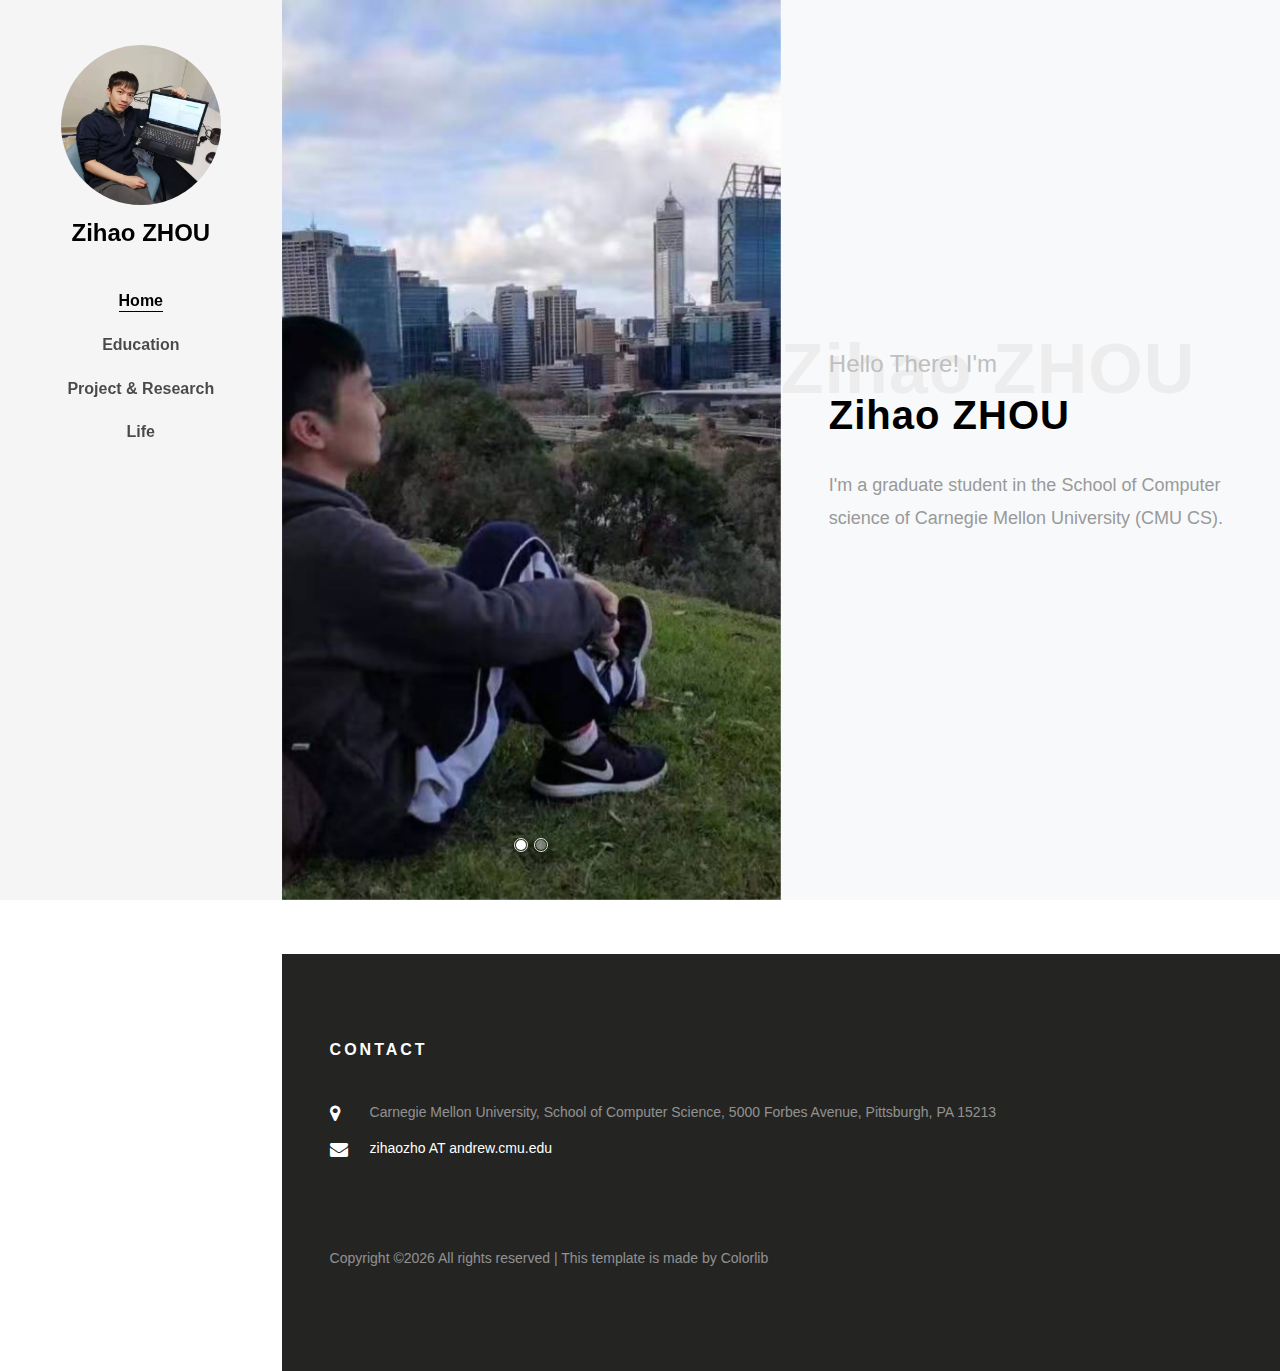
==== commit 74f8c60d: "update" ====
--- a/index.html
+++ b/index.html
@@ -56,6 +56,7 @@
 							<section class="home-slider js-fullheight owl-carousel">
 					      <div class="slider-item js-fullheight" style="background-image: url(./images/1.jpg);">
 					      </div>
+						  <div class="slider-item js-fullheight" style="background-image:url(./images/2.jpeg);">
 					    </section>
 						</div>
 						<div class="author-info text p-3 p-md-5">
@@ -72,8 +73,7 @@
 		
 			<section class="ftco-section-3">
 				<div class="container"> 
-					<p class="mb-4 font-weight-bold">Recently, someone used my profile and imitated me in telegram and spread extremism. I hereby declare that： I, Zihao, ZHOU will not say anything to discredit the motherland. All of the contents using my photo and personal imfomation to say bad word are FAKE.</p>
-				</div>
+
 		
 	    	</section>
 			
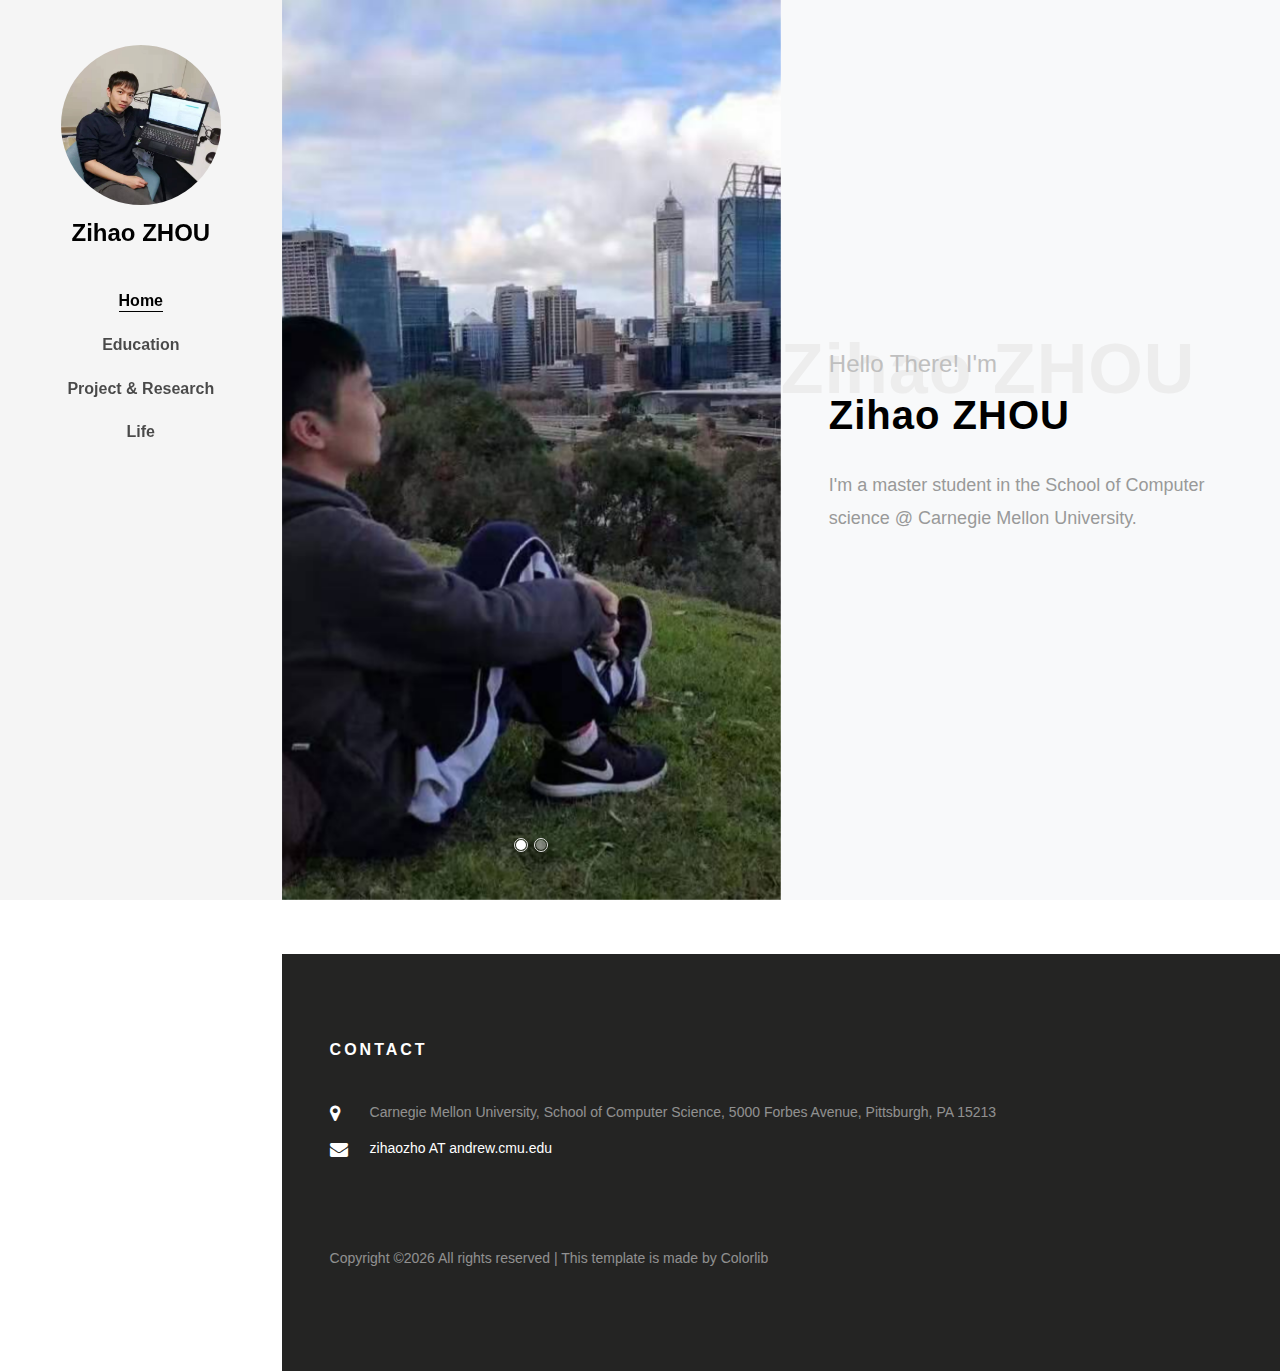
==== commit 6ca96fde: "update info" ====
--- a/index.html
+++ b/index.html
@@ -56,19 +56,19 @@
 							<section class="home-slider js-fullheight owl-carousel">
 					      <div class="slider-item js-fullheight" style="background-image: url(./images/1.jpg);">
 					      </div>
-						  <div class="slider-item js-fullheight" style="background-image:url(./images/2.jpeg);">
-					    </section>
+						  <div class="slider-item js-fullheight" style="background-image:url(./images/2.jpg);">
+					    	</section>
 						</div>
 						<div class="author-info text p-3 p-md-5">
 							<div class="desc">
 								<span class="subheading">Hello There! I'm</span>
 								<h1 class="big-letter">Zihao ZHOU</h1>
 								<h1 class="mb-4"><span>Zihao ZHOU</h1>
-							  <p class="mb-4">I'm a graduate student in the School of Computer science of Carnegie Mellon University (CMU CS).</p>
+							  <p class="mb-4">I'm a master student in the School of Computer science @ Carnegie Mellon University.</p>
 	            			</div>
+
 						</div>
 					</div>
-				</div>
 			</section>
 		
 			<section class="ftco-section-3">
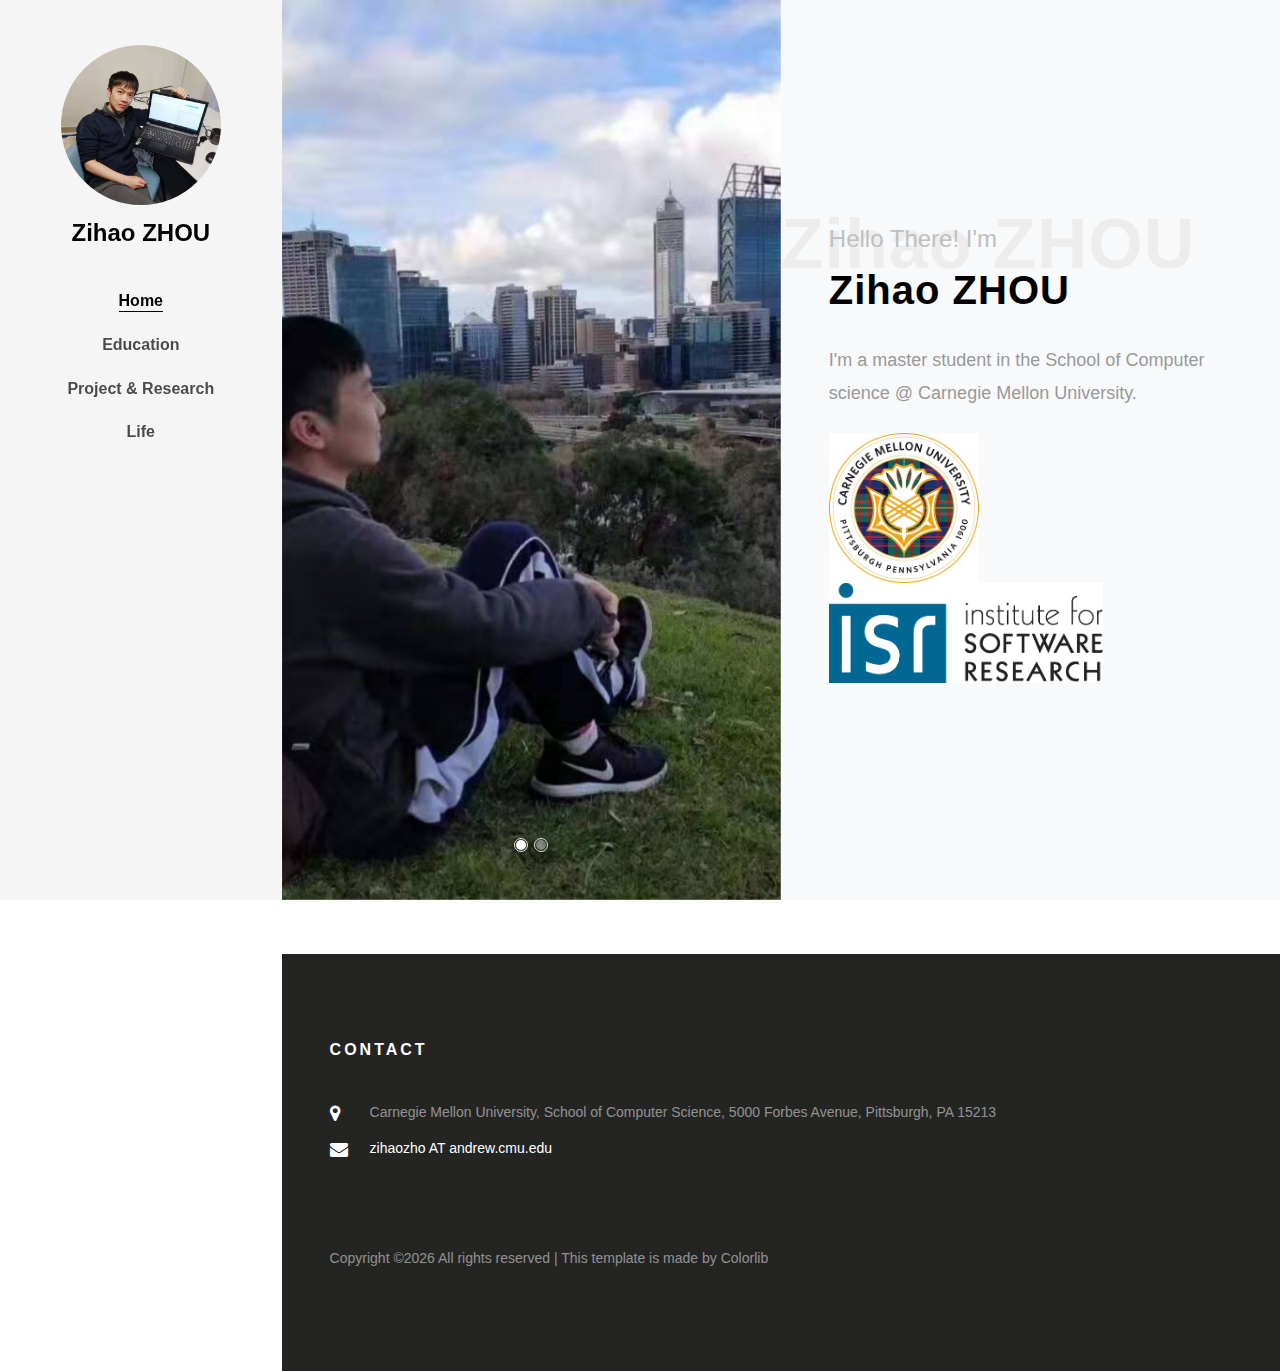
==== commit 0c4ef98c: "update info" ====
--- a/index.html
+++ b/index.html
@@ -53,28 +53,29 @@
 					<div class="overlay"></div>
 					<div class="d-flex align-items-center js-fullheight">
 						<div class="author-image text img d-flex">
-							<section class="home-slider js-fullheight owl-carousel">
-					      <div class="slider-item js-fullheight" style="background-image: url(./images/1.jpg);">
-					      </div>
-						  <div class="slider-item js-fullheight" style="background-image:url(./images/2.jpg);">
-					    	</section>
+						<section class="home-slider js-fullheight owl-carousel">
+							<div class="slider-item js-fullheight" style="background-image: url(./images/1.jpg);"></div>
+							<div class="slider-item js-fullheight" style="background-image:url(./images/2.jpg);">
+							</div>
+						</section>
 						</div>
 						<div class="author-info text p-3 p-md-5">
 							<div class="desc">
 								<span class="subheading">Hello There! I'm</span>
 								<h1 class="big-letter">Zihao ZHOU</h1>
-								<h1 class="mb-4"><span>Zihao ZHOU</h1>
-							  <p class="mb-4">I'm a master student in the School of Computer science @ Carnegie Mellon University.</p>
+								<h1 class="mb-4"><span>Zihao ZHOU</span></h1>
+								<p class="mb-4">I'm a master student in the School of Computer science @ Carnegie Mellon University.</p>
+								<img src="./images/Carnegie_Mellon_University_seal.png" alt="CMU_LOGO" width="150" height="150"> &nbsp &nbsp 
+								<img src="./images/ISR.jpg" alt="CMU_LOGO" width="274" height="100">
 	            			</div>
 
+						</div>
 						</div>
 					</div>
 			</section>
 		
 			<section class="ftco-section-3">
-				<div class="container"> 
-
-		
+				<div class="container"> </div>
 	    	</section>
 			
 			
